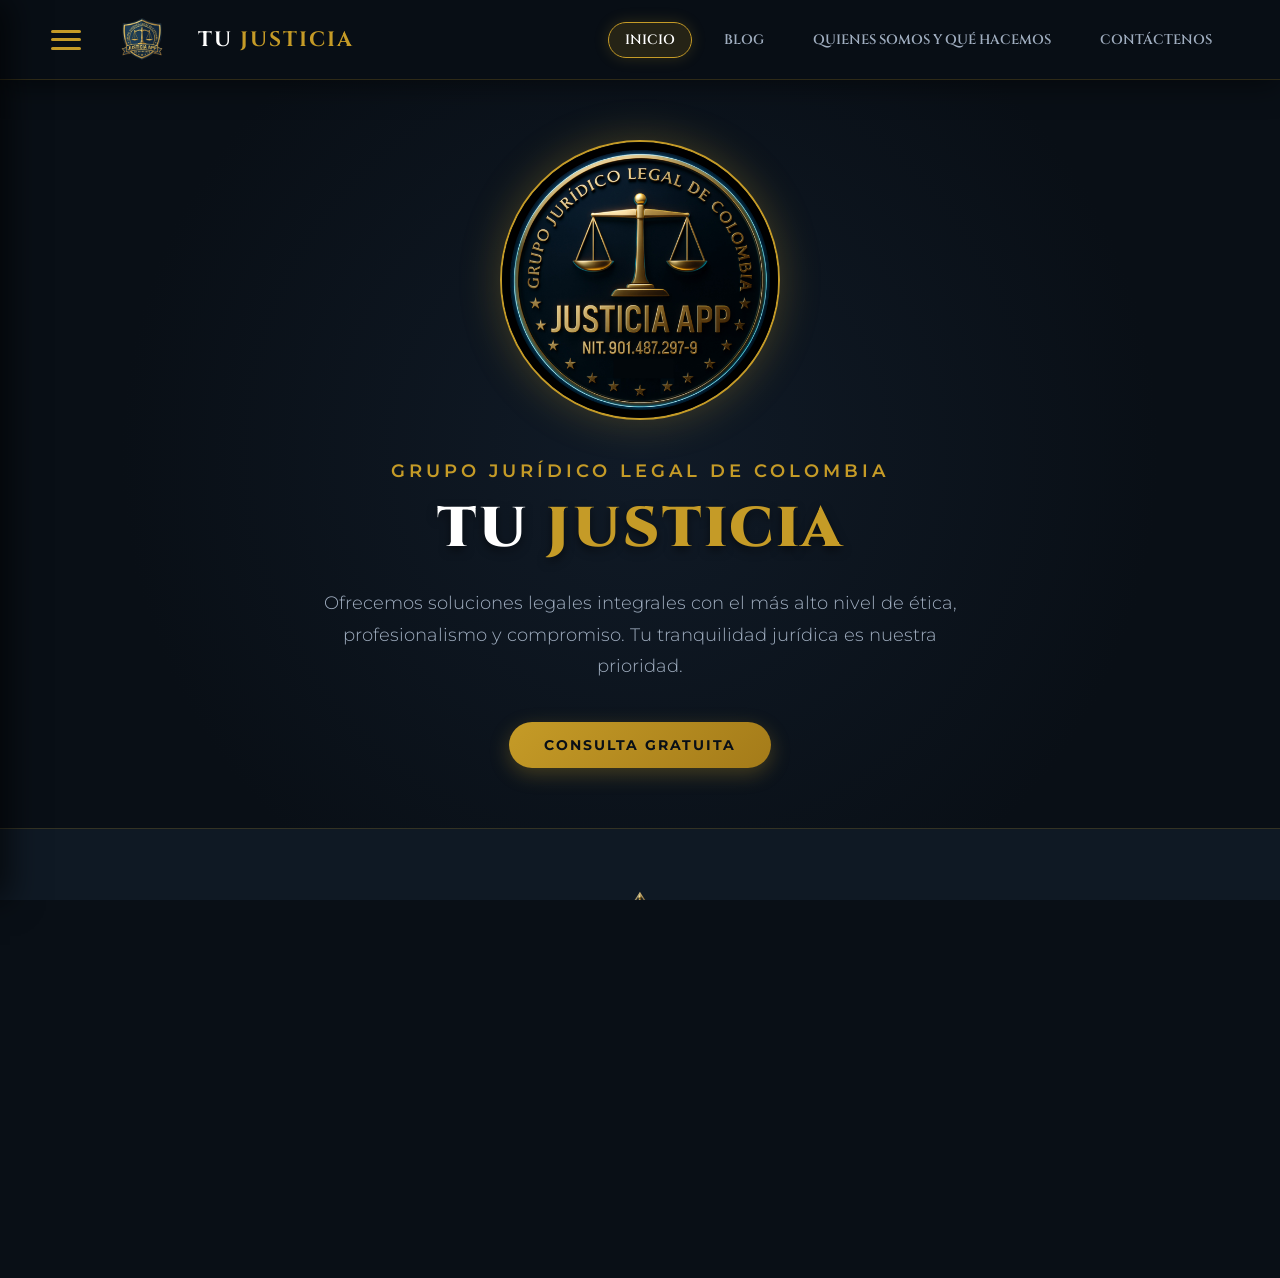
==== index.html @ 1a58b0ae "Reemplazar logo triangular con version PNG transparente de alta calidad" ====
<!DOCTYPE html>
<html lang="es">
<head>
  <meta charset="UTF-8">
  <meta name="viewport" content="width=device-width, initial-scale=1.0">
  <meta name="description" content="Tu Justicia - Grupo Jurídico Legal de Colombia. Asesoría jurídica experta, administración de inmuebles, derecho administrativo, comercial y defensa legal.">
  <title>Tu Justicia - Grupo Jurídico Legal de Colombia</title>
  <link rel="stylesheet" href="css/styles.css">
</head>
<body>

  <div class="app-container">

    <!-- OVERLAY BACKDROP FOR SIDEBAR -->
    <div class="sidebar-overlay" id="sidebar-overlay"></div>

    <!-- NAVBAR SUPERIOR -->
    <header class="navbar">
      <div class="nav-left">
        <!-- Hamburger toggle button -->
        <button class="hamburger-btn" id="hamburger-btn" aria-label="Abrir menú de navegación">
          <span></span>
          <span></span>
          <span></span>
        </button>
        
        <!-- Logo Escudo y Marca -->
        <div class="nav-logo">
          <img src="assets/logo_escudo.png" alt="Escudo Tu Justicia">
          <span class="nav-brand">TU <span>JUSTICIA</span></span>
        </div>
      </div>

      <!-- Menú superior -->
      <nav class="nav-links">
        <a href="index.html" class="nav-item active">INICIO</a>
        <a href="blog.html" class="nav-item">BLOG</a>
        <a href="quienes-somos.html" class="nav-item">QUIENES SOMOS Y QUÉ HACEMOS</a>
        <a href="contacto.html" class="nav-item">CONTÁCTENOS</a>
      </nav>
    </header>

    <!-- MENÚ LATERAL (SIDEBAR DRAWER) -->
    <aside class="sidebar" id="sidebar">
      <div>
        <h2 class="sidebar-title">Menú Principal</h2>
        <ul class="sidebar-menu">
          <li class="sidebar-item"><a href="administracion-inmuebles.html">Administración de Inmuebles</a></li>
          <li class="sidebar-item"><a href="blogs-articulos.html">Blogs y Articulos</a></li>
          <li class="sidebar-item"><a href="caso-mikhail-krasnov.html">Caso Mikhail Krasnov</a></li>
          <li class="sidebar-item"><a href="derecho-administrativo.html">Derecho Administrativo</a></li>
          <li class="sidebar-item"><a href="derecho-comercial.html">Derecho Comercial</a></li>
        </ul>
      </div>
      
      <div class="sidebar-footer">
        <p>Tu Justicia &copy; 2026</p>
        <p style="font-size: 0.65rem; color: var(--accent-gold); margin-top: 5px;">NIT. 901.487.297-9</p>
      </div>
    </aside>

    <!-- CONTENIDO PRINCIPAL (HERO SECTION DE INICIO) -->
    <main>
      <section class="hero">
        <div class="hero-logo-container">
          <img src="assets/logo_circular.jpg" alt="Logo Circular Justicia App" class="hero-logo">
        </div>
        <p class="hero-subtitle">Grupo Jurídico Legal de Colombia</p>
        <h1 class="hero-title">TU <span>JUSTICIA</span></h1>
        <p class="hero-description">
          Ofrecemos soluciones legales integrales con el más alto nivel de ética, profesionalismo y compromiso. Tu tranquilidad jurídica es nuestra prioridad.
        </p>
        <a href="contacto.html" class="btn-gold">Consulta Gratuita</a>
      </section>
    </main>

    <!-- FOOTER AL FINAL DE LA PÁGINA -->
    <footer class="footer">
      <div class="footer-logo-container">
        <img src="assets/logo_triangular.png" alt="Logo Triangular Justicia Firma de Abogados" class="footer-logo">
      </div>
      
      <p class="footer-text">
        Consorcio Jurídico Legal enfocado en brindar asesoría y representación de excelencia en Colombia.
        <br>
        <strong>NIT. 901.487.297-9</strong>
      </p>
      
      <div class="footer-socials">
        <a href="#" class="social-icon" aria-label="Facebook">FB</a>
        <a href="#" class="social-icon" aria-label="Twitter">TW</a>
        <a href="#" class="social-icon" aria-label="LinkedIn">LN</a>
        <a href="#" class="social-icon" aria-label="WhatsApp">WA</a>
      </div>
      
      <div class="footer-copy">
        &copy; 2026 TU JUSTICIA. Todos los derechos reservados.
      </div>
    </footer>

  </div>

  <script src="js/main.js"></script>
</body>
</html>
---- css/styles.css ----
/* ==========================================
   DESIGN SYSTEM & VARIABLES (TU JUSTICIA)
   ========================================== */
@import url('https://fonts.googleapis.com/css2?family=Cinzel:wght@400;600;700;900&family=Montserrat:wght@300;400;500;600;700&display=swap');

:root {
  --primary-bg: #090f16;
  --secondary-bg: #0f1924;
  --card-bg: #152232;
  --accent-gold: #c59b27;
  --accent-gold-hover: #e5b83b;
  --text-white: #ffffff;
  --text-gray: #a0aec0;
  --text-dark: #1a202c;
  --border-color: rgba(197, 155, 39, 0.2);
  --font-headers: 'Cinzel', serif;
  --font-body: 'Montserrat', sans-serif;
  --transition-smooth: all 0.3s cubic-bezier(0.4, 0, 0.2, 1);
  --header-height: 80px;
}

/* ==========================================
   BASE STYLES & RESET
   ========================================== */
* {
  box-sizing: border-box;
  margin: 0;
  padding: 0;
}

html, body {
  width: 100%;
  height: 100%;
  background-color: var(--primary-bg);
  color: var(--text-white);
  font-family: var(--font-body);
  overflow-x: hidden;
  scroll-behavior: smooth;
}

h1, h2, h3, h4, h5, h6 {
  font-family: var(--font-headers);
  letter-spacing: 1px;
}

a {
  text-decoration: none;
  color: inherit;
}

button {
  background: none;
  border: none;
  cursor: pointer;
  font-family: inherit;
}

/* ==========================================
   LAYOUT STRUCTURE
   ========================================== */
.app-container {
  display: flex;
  flex-direction: column;
  min-height: 100vh;
}

main {
  flex: 1 0 auto;
  padding-top: var(--header-height);
  display: flex;
  flex-direction: column;
}

/* ==========================================
   NAVIGATION BAR (NAVBAR)
   ========================================== */
.navbar {
  position: fixed;
  top: 0;
  left: 0;
  width: 100%;
  height: var(--header-height);
  background-color: rgba(9, 15, 22, 0.9);
  backdrop-filter: blur(12px);
  -webkit-backdrop-filter: blur(12px);
  border-bottom: 1px solid var(--border-color);
  z-index: 1000;
  display: flex;
  align-items: center;
  justify-content: space-between;
  padding: 0 4%;
  box-shadow: 0 4px 30px rgba(0, 0, 0, 0.5);
}

.nav-left {
  display: flex;
  align-items: center;
  gap: 15px;
}

.hamburger-btn {
  display: flex;
  flex-direction: column;
  justify-content: space-between;
  width: 30px;
  height: 20px;
  z-index: 1100;
  transition: var(--transition-smooth);
}

.hamburger-btn span {
  display: block;
  width: 100%;
  height: 3px;
  background-color: var(--accent-gold);
  border-radius: 2px;
  transition: var(--transition-smooth);
}

/* Hamburger active transformation */
.hamburger-btn.active span:nth-child(1) {
  transform: translateY(8px) rotate(45deg);
}

.hamburger-btn.active span:nth-child(2) {
  opacity: 0;
}

.hamburger-btn.active span:nth-child(3) {
  transform: translateY(-9px) rotate(-45deg);
}

.nav-logo {
  display: flex;
  align-items: center;
  gap: 10px;
}

.nav-logo img {
  height: 50px;
  width: auto;
  object-fit: contain;
}

.nav-brand {
  font-family: var(--font-headers);
  font-size: 1.3rem;
  font-weight: 700;
  color: var(--text-white);
  letter-spacing: 2px;
}

.nav-brand span {
  color: var(--accent-gold);
}

.nav-links {
  display: flex;
  align-items: center;
  gap: 15px;
}

.nav-item {
  font-family: var(--font-headers);
  font-size: 0.85rem;
  font-weight: 600;
  color: var(--text-gray);
  padding: 8px 16px;
  border-radius: 20px;
  border: 1px solid transparent;
  transition: var(--transition-smooth);
}

.nav-item:hover, .nav-item.active {
  color: var(--text-white);
  background-color: rgba(197, 155, 39, 0.15);
  border-color: var(--accent-gold);
  box-shadow: 0 0 15px rgba(197, 155, 39, 0.2);
}

/* ==========================================
   SIDEBAR MENU
   ========================================== */
.sidebar {
  position: fixed;
  top: 0;
  left: 0;
  width: 320px;
  height: 100vh;
  background-color: var(--secondary-bg);
  border-right: 1px solid var(--border-color);
  z-index: 1050;
  transform: translateX(-100%);
  transition: var(--transition-smooth);
  box-shadow: 10px 0 30px rgba(0, 0, 0, 0.6);
  padding: calc(var(--header-height) + 20px) 25px 30px 25px;
  display: flex;
  flex-direction: column;
  justify-content: space-between;
}

.sidebar.open {
  transform: translateX(0);
}

.sidebar-title {
  font-family: var(--font-headers);
  font-size: 1.1rem;
  color: var(--accent-gold);
  margin-bottom: 25px;
  padding-bottom: 10px;
  border-bottom: 1px solid rgba(197, 155, 39, 0.3);
  text-transform: uppercase;
  letter-spacing: 1px;
}

.sidebar-menu {
  display: flex;
  flex-direction: column;
  gap: 12px;
  list-style: none;
}

.sidebar-item a {
  display: block;
  font-size: 0.95rem;
  font-weight: 500;
  color: var(--text-gray);
  padding: 12px 18px;
  border-radius: 8px;
  border-left: 3px solid transparent;
  background-color: rgba(255, 255, 255, 0.02);
  transition: var(--transition-smooth);
}

.sidebar-item a:hover, .sidebar-item.active a {
  color: var(--text-white);
  background-color: rgba(197, 155, 39, 0.08);
  border-left-color: var(--accent-gold);
  padding-left: 24px;
}

.sidebar-footer {
  font-size: 0.75rem;
  color: var(--text-gray);
  text-align: center;
  border-top: 1px solid rgba(255, 255, 255, 0.05);
  padding-top: 20px;
}

/* Sidebar overlay background */
.sidebar-overlay {
  position: fixed;
  top: 0;
  left: 0;
  width: 100vw;
  height: 100vh;
  background-color: rgba(0, 0, 0, 0.6);
  backdrop-filter: blur(4px);
  z-index: 1020;
  opacity: 0;
  visibility: hidden;
  transition: var(--transition-smooth);
}

.sidebar-overlay.active {
  opacity: 1;
  visibility: visible;
}

/* ==========================================
   HERO SECTION & CONTENT STYLE
   ========================================== */
.hero {
  position: relative;
  display: flex;
  flex-direction: column;
  align-items: center;
  justify-content: center;
  text-align: center;
  padding: 60px 20px;
  min-height: calc(100vh - var(--header-height) - 150px);
  background: radial-gradient(circle at center, rgba(21, 34, 50, 0.6) 0%, rgba(9, 15, 22, 1) 70%);
}

.hero-logo-container {
  position: relative;
  width: 280px;
  height: 280px;
  margin-bottom: 40px;
  animation: float 6s ease-in-out infinite;
}

.hero-logo {
  width: 100%;
  height: 100%;
  object-fit: contain;
  border-radius: 50%;
  box-shadow: 0 0 40px rgba(197, 155, 39, 0.3);
  border: 2px solid var(--accent-gold);
}

@keyframes float {
  0% { transform: translateY(0px); }
  50% { transform: translateY(-15px); }
  100% { transform: translateY(0px); }
}

.hero-subtitle {
  font-family: var(--font-body);
  font-size: 1.1rem;
  font-weight: 600;
  color: var(--accent-gold);
  letter-spacing: 4px;
  margin-bottom: 10px;
  text-transform: uppercase;
}

.hero-title {
  font-family: var(--font-headers);
  font-size: 3.5rem;
  font-weight: 900;
  color: var(--text-white);
  margin-bottom: 20px;
  letter-spacing: 3px;
  text-shadow: 0 4px 10px rgba(0, 0, 0, 0.5);
}

.hero-title span {
  color: var(--accent-gold);
}

.hero-description {
  max-width: 650px;
  font-size: 1.1rem;
  line-height: 1.8;
  color: var(--text-gray);
  margin-bottom: 40px;
  font-weight: 300;
}

.btn-gold {
  display: inline-block;
  background: linear-gradient(135deg, var(--accent-gold) 0%, #a47b19 100%);
  color: var(--primary-bg);
  padding: 14px 35px;
  border-radius: 30px;
  font-weight: 700;
  text-transform: uppercase;
  font-size: 0.9rem;
  letter-spacing: 2px;
  box-shadow: 0 6px 20px rgba(197, 155, 39, 0.3);
  transition: var(--transition-smooth);
}

.btn-gold:hover {
  transform: translateY(-3px);
  box-shadow: 0 10px 25px rgba(197, 155, 39, 0.5);
  background: linear-gradient(135deg, var(--accent-gold-hover) 0%, var(--accent-gold) 100%);
}

/* ==========================================
   PAGE TEMPLATE (SUBPAGES CONTENT)
   ========================================== */
.page-header {
  padding: 60px 4% 40px 4%;
  background: linear-gradient(to bottom, var(--secondary-bg), var(--primary-bg));
  border-bottom: 1px solid var(--border-color);
  text-align: center;
}

.page-title {
  font-size: 2.5rem;
  font-weight: 800;
  color: var(--text-white);
  margin-bottom: 15px;
}

.page-title span {
  color: var(--accent-gold);
}

.page-breadcrumb {
  font-size: 0.85rem;
  color: var(--text-gray);
  letter-spacing: 1px;
}

.page-breadcrumb a {
  color: var(--accent-gold);
}

.page-content-wrapper {
  padding: 60px 4%;
  max-width: 1200px;
  margin: 0 auto;
  width: 100%;
}

.article-card {
  background-color: var(--card-bg);
  border: 1px solid var(--border-color);
  border-radius: 12px;
  padding: 30px;
  margin-bottom: 30px;
  box-shadow: 0 10px 30px rgba(0,0,0,0.2);
  transition: var(--transition-smooth);
}

.article-card:hover {
  transform: translateY(-5px);
  border-color: var(--accent-gold);
  box-shadow: 0 15px 35px rgba(197, 155, 39, 0.15);
}

.article-meta {
  font-size: 0.8rem;
  color: var(--accent-gold);
  margin-bottom: 15px;
  font-weight: 600;
  text-transform: uppercase;
}

.article-title {
  font-size: 1.6rem;
  margin-bottom: 15px;
  color: var(--text-white);
}

.article-text {
  color: var(--text-gray);
  line-height: 1.7;
  font-weight: 300;
  margin-bottom: 20px;
}

/* ==========================================
   FOOTER
   ========================================== */
.footer {
  flex-shrink: 0;
  background-color: var(--secondary-bg);
  border-top: 1px solid var(--border-color);
  padding: 50px 4% 30px 4%;
  display: flex;
  flex-direction: column;
  align-items: center;
  text-align: center;
  gap: 30px;
}

.footer-logo-container {
  width: 120px;
  height: auto;
}

.footer-logo {
  width: 100%;
  height: auto;
  object-fit: contain;
}

.footer-text {
  font-size: 0.9rem;
  color: var(--text-gray);
  max-width: 600px;
  line-height: 1.6;
}

.footer-socials {
  display: flex;
  gap: 20px;
}

.social-icon {
  width: 40px;
  height: 40px;
  border-radius: 50%;
  background-color: var(--card-bg);
  border: 1px solid var(--border-color);
  display: flex;
  align-items: center;
  justify-content: center;
  color: var(--accent-gold);
  transition: var(--transition-smooth);
}

.social-icon:hover {
  background-color: var(--accent-gold);
  color: var(--primary-bg);
  transform: translateY(-3px);
}

.footer-copy {
  font-size: 0.8rem;
  color: rgba(160, 174, 192, 0.6);
  border-top: 1px solid rgba(255, 255, 255, 0.05);
  width: 100%;
  padding-top: 20px;
  margin-top: 10px;
}

/* ==========================================
   RESPONSIVE DESIGN (MEDIA QUERIES)
   ========================================== */
@media (max-width: 992px) {
  .hero-title {
    font-size: 2.8rem;
  }
}

@media (max-width: 768px) {
  .navbar {
    padding: 0 5%;
  }
  
  .nav-links {
    display: none; /* Hide top nav links on tablet/mobile, relies on side menu */
  }
  
  .nav-brand {
    font-size: 1.1rem;
  }
  
  .hero-title {
    font-size: 2.2rem;
  }
  
  .hero-logo-container {
    width: 220px;
    height: 220px;
  }
  
  .sidebar {
    width: 280px;
  }
}

@media (max-width: 480px) {
  .hero-title {
    font-size: 1.8rem;
  }
  
  .hero-logo-container {
    width: 180px;
    height: 180px;
  }
  
  .hero-description {
    font-size: 0.95rem;
  }
}
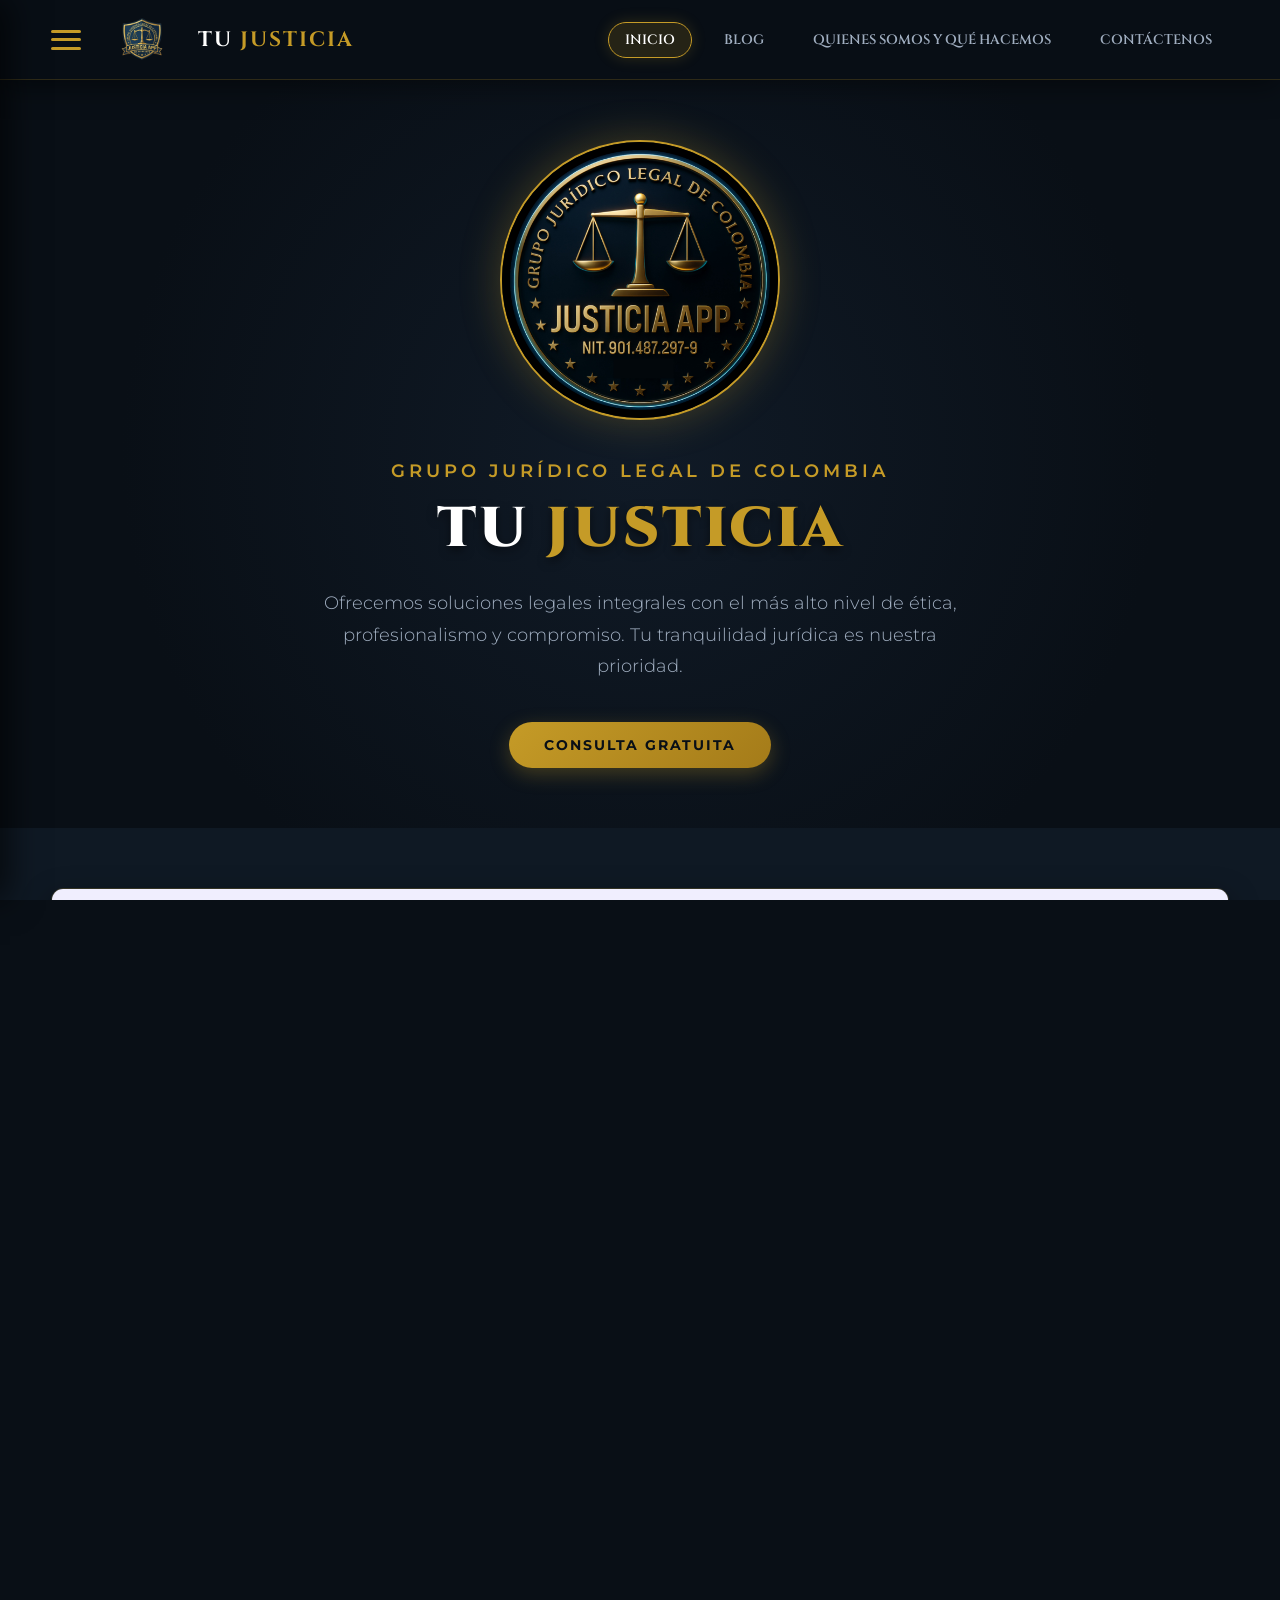
==== commit cf85c812: "Implementar modal de lista de espera con temporizador, banners, redes sociales y primer articulo de " ====
--- a/index.html
+++ b/index.html
@@ -6,6 +6,58 @@
   <meta name="description" content="Tu Justicia - Grupo Jurídico Legal de Colombia. Asesoría jurídica experta, administración de inmuebles, derecho administrativo, comercial y defensa legal.">
   <title>Tu Justicia - Grupo Jurídico Legal de Colombia</title>
   <link rel="stylesheet" href="css/styles.css">
+  <style>
+    /* Styling for the forms inside the modal */
+    .waitlist-form-group {
+      margin-bottom: 15px;
+    }
+    
+    .waitlist-form-label {
+      display: block;
+      font-size: 0.8rem;
+      color: var(--accent-gold);
+      margin-bottom: 6px;
+      font-weight: 600;
+    }
+    
+    .waitlist-form-control {
+      width: 100%;
+      background-color: #080718;
+      border: 1px solid var(--border-color);
+      border-radius: 6px;
+      padding: 10px 14px;
+      color: var(--text-white);
+      font-family: inherit;
+      font-size: 0.9rem;
+      transition: var(--transition-smooth);
+    }
+    
+    .waitlist-form-control:focus {
+      outline: none;
+      border-color: var(--accent-gold);
+      box-shadow: 0 0 10px rgba(197, 155, 39, 0.3);
+    }
+    
+    .waitlist-btn {
+      width: 100%;
+      padding: 12px;
+      background: linear-gradient(135deg, var(--accent-gold) 0%, #a47b19 100%);
+      color: var(--primary-bg);
+      font-weight: 700;
+      border-radius: 6px;
+      text-transform: uppercase;
+      letter-spacing: 1px;
+      font-size: 0.9rem;
+      box-shadow: 0 4px 15px rgba(197, 155, 39, 0.3);
+      transition: var(--transition-smooth);
+      margin-top: 10px;
+    }
+    
+    .waitlist-btn:hover {
+      background: linear-gradient(135deg, var(--accent-gold-hover) 0%, var(--accent-gold) 100%);
+      transform: translateY(-2px);
+    }
+  </style>
 </head>
 <body>
 
@@ -59,8 +111,10 @@
       </div>
     </aside>
 
-    <!-- CONTENIDO PRINCIPAL (HERO SECTION DE INICIO) -->
+    <!-- CONTENIDO PRINCIPAL -->
     <main>
+      
+      <!-- HERO SECTION -->
       <section class="hero">
         <div class="hero-logo-container">
           <img src="assets/logo_circular.jpg" alt="Logo Circular Justicia App" class="hero-logo">
@@ -72,6 +126,124 @@
         </p>
         <a href="contacto.html" class="btn-gold">Consulta Gratuita</a>
       </section>
+
+      <!-- SECCIÓN: BANNER 10 AÑOS -->
+      <section class="home-section" style="background-color: var(--secondary-bg);">
+        <div class="anniversary-banner-container">
+          <img src="assets/banner_10_anos.png" alt="Cumplimos 10 años en Tu Justicia">
+        </div>
+      </section>
+
+      <!-- SECCIÓN: TEXTO DE LIDERAZGO -->
+      <section class="home-section">
+        <div class="leaders-text-container">
+          <div class="leaders-text-content">
+            <h3>Asesoría y Representación de Confianza</h3>
+            <p>
+              ¡Somos líderes en asesorías y representación legal! Integramos y articulamos para poner a su servicio, el conocimiento y la experiencia jurídica de un equipo selecto de abogados. Con ello lograr el éxito en su proceso, por medio de metodologías, estrategias y técnicas con la ayuda de tecnología.
+            </p>
+          </div>
+        </div>
+      </section>
+
+      <!-- SECCIÓN: HOY JUEGAS COLOMBIANO -->
+      <section class="home-section" style="background-color: var(--secondary-bg);">
+        <div class="rights-grid">
+          <div class="rights-banner-container">
+            <img src="assets/banner_derechos.png" alt="Hoy juegas colombiano por tus derechos">
+          </div>
+          <div class="rights-content">
+            <h2>¡Hoy Juegas Colombiano <span>por tus Derechos!</span></h2>
+            <p>
+              Defiende tus derechos con pasión, orgullo y valentía. La injusticia se combate con preparación legal, estrategia y la firme determinación de resguardar lo que te pertenece. Nuestro equipo de abogados te acompaña en cada paso para asegurar una defensa inquebrantable de tus intereses patrimoniales y constitucionales.
+            </p>
+            <a href="contacto.html" class="btn-gold">Defiende tus Derechos</a>
+          </div>
+        </div>
+      </section>
+
+      <!-- SECCIÓN DINÁMICA DEL BLOG (Se oculta/muestra por JS) -->
+      <section class="home-section" id="home-blog-section" style="display: none;">
+        <div class="home-section-title-container">
+          <div class="home-section-title-badge">INFÓRMATE CON NUESTRO BLOG</div>
+        </div>
+        <div id="blog-posts-container-home" class="blog-grid-home"></div>
+      </section>
+
+      <!-- SECCIÓN MEJORADA DE REDES SOCIALES -->
+      <section class="home-section" style="background-color: var(--secondary-bg);">
+        <div class="home-section-title-container">
+          <div class="home-section-title-badge">SÍGUENOS EN REDES SOCIALES</div>
+        </div>
+        
+        <div class="socials-grid">
+          
+          <!-- Mock Facebook -->
+          <div class="social-card">
+            <div class="social-card-header facebook">Facebook</div>
+            <div class="social-profile">
+              <div class="social-avatar">
+                <img src="assets/logo_circular.jpg" alt="Avatar">
+              </div>
+              <div class="social-profile-info">
+                <h4>CorpoColombianos</h4>
+                <p>630 seguidores • ONG</p>
+              </div>
+              <button class="social-btn-follow" style="margin-left: auto;">Seguir</button>
+            </div>
+            <div class="social-card-content">
+              Lideramos un equipo de Profesionales con creatividad, conocimiento e innovación. Para Asesorar y Representar a los Ciudadanos.
+              <br>
+              📞 <strong>+57 311 8823775</strong>
+              <div class="social-mock-post-image">
+                <img src="assets/banner_derechos.png" alt="Mock Post Facebook">
+              </div>
+            </div>
+          </div>
+
+          <!-- Mock Twitter / X -->
+          <div class="social-card">
+            <div class="social-card-header twitter">Twitter / X</div>
+            <div class="social-profile">
+              <div class="social-avatar">
+                <img src="assets/logo_circular.jpg" alt="Avatar">
+              </div>
+              <div class="social-profile-info">
+                <h4>CorpoColombianos</h4>
+                <p>@CorpoColombiano</p>
+              </div>
+              <span style="margin-left: auto; color: var(--accent-gold); font-size: 1.2rem;">𝕏</span>
+            </div>
+            <div class="social-card-content">
+              Conoce la <strong>PLATAFORMA DE FAMILIA</strong>. La primera iniciativa en Colombia para la defensa de los derechos de las familias. Ingresa y conoce más:
+              <a href="#" style="color: var(--accent-gold);">corpocolombianos.org/plataforma-vir...</a>
+              <div class="social-mock-post-image" style="height: 120px; background-color: #050b11; position: relative;">
+                <div class="youtube-mock-player" style="width: 100%; height: 100%;"></div>
+              </div>
+            </div>
+          </div>
+
+          <!-- Mock YouTube -->
+          <div class="social-card">
+            <div class="social-card-header youtube">YouTube</div>
+            <div class="social-profile">
+              <div class="social-avatar" style="background-color: red; color: white;">YT</div>
+              <div class="social-profile-info">
+                <h4>Tu Justicia Oficial</h4>
+                <p>Canal Jurídico</p>
+              </div>
+            </div>
+            <div class="social-card-content" style="display: flex; flex-direction: column; justify-content: space-between;">
+              <div>
+                Suscríbete a nuestro canal para recibir análisis jurídicos en video, explicaciones de leyes y actualidad de procesos en Colombia.
+              </div>
+              <div class="youtube-mock-player" style="margin-top: 20px; border-radius: 6px; overflow: hidden;"></div>
+            </div>
+          </div>
+
+        </div>
+      </section>
+
     </main>
 
     <!-- FOOTER AL FINAL DE LA PÁGINA -->
@@ -100,6 +272,59 @@
 
   </div>
 
+  <!-- EMERGENTE DE LISTA DE ESPERA (MODAL) -->
+  <div class="waitlist-modal" id="waitlist-modal">
+    <div class="waitlist-modal-backdrop"></div>
+    <div class="waitlist-box">
+      <!-- Botón cerrar -->
+      <button class="waitlist-close-btn" id="waitlist-close" aria-label="Cerrar modal">&times;</button>
+      
+      <!-- Encabezado Scrolling -->
+      <div class="waitlist-marquee">
+        <div>LISTA DE ESPERA 💣 LISTA DE ESPERA 💣 LISTA DE ESPERA 💣 LISTA DE ESPERA 💣</div>
+      </div>
+      
+      <!-- Reloj de Cuenta Regresiva de 3 Minutos -->
+      <div class="waitlist-timer-bar">
+        <span id="timer-label">⏰ OPORTUNIDAD POR TIEMPO LIMITADO:</span>
+        <span class="waitlist-timer-clock" id="timer-clock">03:00</span>
+      </div>
+      
+      <!-- Cuerpo del Modal -->
+      <div class="waitlist-body">
+        <h3 class="waitlist-title">Accede a beneficios Exclusivos al ser parte de nuestra lista prioritaria</h3>
+        <p class="waitlist-subtitle">CUÉNTANOS TU CASO - FORMULARIO DE INSCRIPCIÓN - MANTENTE INFORMADO</p>
+        
+        <form id="waitlist-form">
+          <div class="waitlist-form-group">
+            <label class="waitlist-form-label" for="wl-name">Nombre Completo *</label>
+            <input type="text" id="wl-name" class="waitlist-form-control" placeholder="Ingresa tu nombre..." required>
+          </div>
+          
+          <div class="waitlist-form-group">
+            <label class="waitlist-form-label" for="wl-email">Email *</label>
+            <input type="email" id="wl-email" class="waitlist-form-control" placeholder="correo@ejemplo.com" required>
+          </div>
+          
+          <div class="waitlist-form-group">
+            <label class="waitlist-form-label" for="wl-phone">Teléfono</label>
+            <input type="tel" id="wl-phone" class="waitlist-form-control" placeholder="Ej: 3001234567">
+          </div>
+          
+          <div class="waitlist-form-group">
+            <label class="waitlist-form-label" for="wl-case">Cuéntanos tu Caso</label>
+            <textarea id="wl-case" rows="3" class="waitlist-form-control" placeholder="Escribe aquí los detalles de tu problema legal..."></textarea>
+          </div>
+          
+          <button type="submit" class="waitlist-btn" id="waitlist-submit-btn">Enviar y Obtener Asesoría Gratis</button>
+        </form>
+      </div>
+    </div>
+  </div>
+
+  <!-- Carga de datos del blog -->
+  <script src="js/blog-posts.js"></script>
+  <!-- Lógica general del sitio -->
   <script src="js/main.js"></script>
 </body>
 </html>
--- a/css/styles.css
+++ b/css/styles.css
@@ -360,6 +360,450 @@
 }
 
 /* ==========================================
+   HOMEPAGE SPECIFIC SECTIONS
+   ========================================== */
+.home-section {
+  padding: 60px 4%;
+  border-bottom: 1px solid var(--border-color);
+  width: 100%;
+}
+
+.home-section-title-badge {
+  display: inline-block;
+  background-color: #100f2e;
+  border: 1px solid var(--border-color);
+  border-radius: 20px;
+  padding: 8px 30px;
+  color: var(--text-white);
+  font-family: var(--font-headers);
+  font-weight: 700;
+  letter-spacing: 1px;
+  margin-bottom: 35px;
+  box-shadow: 0 4px 15px rgba(0,0,0,0.3);
+  text-align: center;
+}
+
+.home-section-title-container {
+  display: flex;
+  justify-content: center;
+  width: 100%;
+}
+
+/* 10 Years Banner Container */
+.anniversary-banner-container {
+  width: 100%;
+  max-width: 1200px;
+  margin: 0 auto;
+  border-radius: 12px;
+  overflow: hidden;
+  border: 1px solid var(--border-color);
+  box-shadow: 0 10px 30px rgba(0,0,0,0.4);
+}
+
+.anniversary-banner-container img {
+  width: 100%;
+  height: auto;
+  display: block;
+}
+
+/* Leaders Intro Text Section */
+.leaders-text-container {
+  max-width: 900px;
+  margin: 0 auto;
+  background-color: #100f2e;
+  border: 2px solid var(--border-color);
+  border-radius: 16px;
+  padding: 40px;
+  box-shadow: 0 15px 40px rgba(0,0,0,0.4);
+  position: relative;
+  text-align: center;
+}
+
+.leaders-text-container::before {
+  content: "“";
+  position: absolute;
+  top: 10px;
+  left: 20px;
+  font-size: 5rem;
+  color: rgba(197, 155, 39, 0.15);
+  font-family: Georgia, serif;
+}
+
+.leaders-text-content h3 {
+  font-size: 1.5rem;
+  color: var(--accent-gold);
+  margin-bottom: 20px;
+  text-transform: uppercase;
+  font-weight: 700;
+  letter-spacing: 1px;
+}
+
+.leaders-text-content p {
+  font-size: 1.15rem;
+  line-height: 1.8;
+  color: var(--text-white);
+  font-weight: 300;
+  margin-bottom: 20px;
+}
+
+.leaders-text-highlight {
+  color: var(--accent-gold);
+  font-weight: 600;
+}
+
+/* Two-column layout for Derechos section */
+.rights-grid {
+  display: grid;
+  grid-template-columns: 1fr 1.2fr;
+  gap: 40px;
+  align-items: center;
+  max-width: 1200px;
+  margin: 0 auto;
+}
+
+.rights-banner-container {
+  border-radius: 12px;
+  overflow: hidden;
+  border: 1px solid var(--border-color);
+  box-shadow: 0 10px 30px rgba(0,0,0,0.4);
+}
+
+.rights-banner-container img {
+  width: 100%;
+  height: auto;
+  display: block;
+}
+
+.rights-content h2 {
+  font-size: 2.2rem;
+  color: var(--text-white);
+  margin-bottom: 20px;
+  font-weight: 800;
+}
+
+.rights-content h2 span {
+  color: var(--accent-gold);
+}
+
+.rights-content p {
+  color: var(--text-gray);
+  line-height: 1.7;
+  font-weight: 300;
+  margin-bottom: 30px;
+  font-size: 1.05rem;
+}
+
+/* Dynamic Blog Grid Home */
+.blog-grid-home {
+  display: grid;
+  grid-template-columns: repeat(auto-fill, minmax(320px, 1fr));
+  gap: 30px;
+  max-width: 1200px;
+  margin: 0 auto;
+}
+
+/* Social Media Section Styling (Visual Mejorada) */
+.socials-grid {
+  display: grid;
+  grid-template-columns: 1.2fr 1fr 0.8fr;
+  gap: 30px;
+  max-width: 1200px;
+  margin: 0 auto;
+}
+
+.social-card {
+  background-color: var(--card-bg);
+  border: 1px solid var(--border-color);
+  border-radius: 12px;
+  overflow: hidden;
+  box-shadow: 0 10px 25px rgba(0,0,0,0.3);
+  display: flex;
+  flex-direction: column;
+}
+
+.social-card-header {
+  padding: 15px 20px;
+  display: flex;
+  align-items: center;
+  justify-content: space-between;
+  color: var(--text-white);
+  font-weight: 600;
+  font-size: 0.95rem;
+}
+
+.social-card-header.facebook {
+  background-color: #1877f2;
+}
+
+.social-card-header.twitter {
+  background-color: #0f1419;
+  border-bottom: 1px solid rgba(255,255,255,0.1);
+}
+
+.social-card-header.youtube {
+  background-color: #ff0000;
+}
+
+.social-profile {
+  display: flex;
+  align-items: center;
+  gap: 12px;
+  padding: 15px 20px;
+}
+
+.social-avatar {
+  width: 40px;
+  height: 40px;
+  border-radius: 50%;
+  border: 1px solid var(--border-color);
+  background-color: var(--primary-bg);
+  display: flex;
+  align-items: center;
+  justify-content: center;
+  font-weight: bold;
+  color: var(--accent-gold);
+  font-size: 0.8rem;
+  overflow: hidden;
+}
+
+.social-avatar img {
+  width: 100%;
+  height: 100%;
+  object-fit: cover;
+}
+
+.social-profile-info h4 {
+  font-size: 0.95rem;
+  font-family: var(--font-body);
+  font-weight: 600;
+  color: var(--text-white);
+}
+
+.social-profile-info p {
+  font-size: 0.75rem;
+  color: var(--text-gray);
+}
+
+.social-card-content {
+  padding: 15px 20px;
+  font-size: 0.85rem;
+  line-height: 1.6;
+  color: var(--text-gray);
+  flex-grow: 1;
+}
+
+.social-mock-post-image {
+  width: 100%;
+  height: 150px;
+  background: linear-gradient(135deg, #100f2e 0%, #1a2c42 100%);
+  border: 1px solid rgba(255,255,255,0.05);
+  border-radius: 6px;
+  margin-top: 10px;
+  display: flex;
+  align-items: center;
+  justify-content: center;
+  overflow: hidden;
+}
+
+.social-mock-post-image img {
+  width: 100%;
+  height: 100%;
+  object-fit: cover;
+}
+
+.social-btn-follow {
+  background-color: var(--accent-gold);
+  color: var(--primary-bg);
+  padding: 6px 15px;
+  border-radius: 15px;
+  font-size: 0.75rem;
+  font-weight: 700;
+}
+
+.social-btn-follow:hover {
+  background-color: var(--accent-gold-hover);
+}
+
+/* Youtube Mock Player */
+.youtube-mock-player {
+  width: 100%;
+  aspect-ratio: 16/9;
+  background-color: #050b11;
+  display: flex;
+  align-items: center;
+  justify-content: center;
+  position: relative;
+  cursor: pointer;
+}
+
+.youtube-mock-player::after {
+  content: "";
+  position: absolute;
+  width: 60px;
+  height: 60px;
+  background-color: #ff0000;
+  border-radius: 50%;
+  box-shadow: 0 0 20px rgba(255,0,0,0.5);
+  display: flex;
+  align-items: center;
+  justify-content: center;
+  transition: var(--transition-smooth);
+}
+
+.youtube-mock-player::before {
+  content: "";
+  position: absolute;
+  width: 0;
+  height: 0;
+  border-top: 12px solid transparent;
+  border-bottom: 12px solid transparent;
+  border-left: 20px solid white;
+  margin-left: 5px;
+  z-index: 10;
+}
+
+.youtube-mock-player:hover::after {
+  transform: scale(1.1);
+  box-shadow: 0 0 30px rgba(255,0,0,0.8);
+}
+
+/* ==========================================
+   WAITING LIST POPUP (MODAL)
+   ========================================== */
+.waitlist-modal {
+  position: fixed;
+  top: 0;
+  left: 0;
+  width: 100%;
+  height: 100%;
+  z-index: 2000;
+  display: flex;
+  align-items: center;
+  justify-content: center;
+  opacity: 0;
+  visibility: hidden;
+  transition: var(--transition-smooth);
+}
+
+.waitlist-modal.active {
+  opacity: 1;
+  visibility: visible;
+}
+
+.waitlist-modal-backdrop {
+  position: absolute;
+  top: 0;
+  left: 0;
+  width: 100%;
+  height: 100%;
+  background-color: rgba(0, 0, 0, 0.85);
+  backdrop-filter: blur(8px);
+}
+
+.waitlist-box {
+  position: relative;
+  width: 90%;
+  max-width: 580px;
+  background-color: #0e0d29;
+  border: 2px solid var(--accent-gold);
+  border-radius: 16px;
+  box-shadow: 0 20px 50px rgba(0, 0, 0, 0.8);
+  overflow: hidden;
+  z-index: 2010;
+  transform: scale(0.9);
+  transition: var(--transition-smooth);
+}
+
+.waitlist-modal.active .waitlist-box {
+  transform: scale(1);
+}
+
+.waitlist-marquee {
+  background-color: var(--accent-gold);
+  color: var(--primary-bg);
+  padding: 8px 0;
+  font-family: var(--font-headers);
+  font-weight: 900;
+  font-size: 1.1rem;
+  letter-spacing: 2px;
+  overflow: hidden;
+  white-space: nowrap;
+}
+
+.waitlist-marquee div {
+  display: inline-block;
+  padding-left: 100%;
+  animation: marquee 25s linear infinite;
+}
+
+@keyframes marquee {
+  0% { transform: translate(0, 0); }
+  100% { transform: translate(-100%, 0); }
+}
+
+.waitlist-timer-bar {
+  background-color: #ff3333;
+  color: white;
+  text-align: center;
+  padding: 6px;
+  font-weight: 700;
+  font-size: 0.95rem;
+  letter-spacing: 1px;
+  display: flex;
+  align-items: center;
+  justify-content: center;
+  gap: 10px;
+}
+
+.waitlist-timer-clock {
+  font-family: monospace;
+  font-size: 1.1rem;
+  background-color: rgba(0,0,0,0.4);
+  padding: 2px 8px;
+  border-radius: 4px;
+}
+
+.waitlist-body {
+  padding: 30px;
+}
+
+.waitlist-title {
+  text-align: center;
+  font-size: 1.35rem;
+  color: var(--text-white);
+  margin-bottom: 10px;
+  font-family: var(--font-body);
+  font-weight: 500;
+}
+
+.waitlist-subtitle {
+  text-align: center;
+  background-color: rgba(197, 155, 39, 0.15);
+  border: 1px solid var(--accent-gold);
+  color: var(--text-white);
+  padding: 8px 12px;
+  border-radius: 6px;
+  font-size: 0.75rem;
+  font-weight: 600;
+  letter-spacing: 1px;
+  margin-bottom: 25px;
+}
+
+.waitlist-close-btn {
+  position: absolute;
+  top: 10px;
+  right: 15px;
+  color: var(--text-white);
+  font-size: 1.8rem;
+  font-weight: bold;
+  z-index: 2020;
+}
+
+.waitlist-close-btn:hover {
+  color: var(--accent-gold);
+}
+
+/* ==========================================
    PAGE TEMPLATE (SUBPAGES CONTENT)
    ========================================== */
 .page-header {
@@ -507,6 +951,14 @@
   .hero-title {
     font-size: 2.8rem;
   }
+  .rights-grid {
+    grid-template-columns: 1fr;
+    gap: 30px;
+  }
+  .socials-grid {
+    grid-template-columns: 1fr;
+    gap: 30px;
+  }
 }
 
 @media (max-width: 768px) {
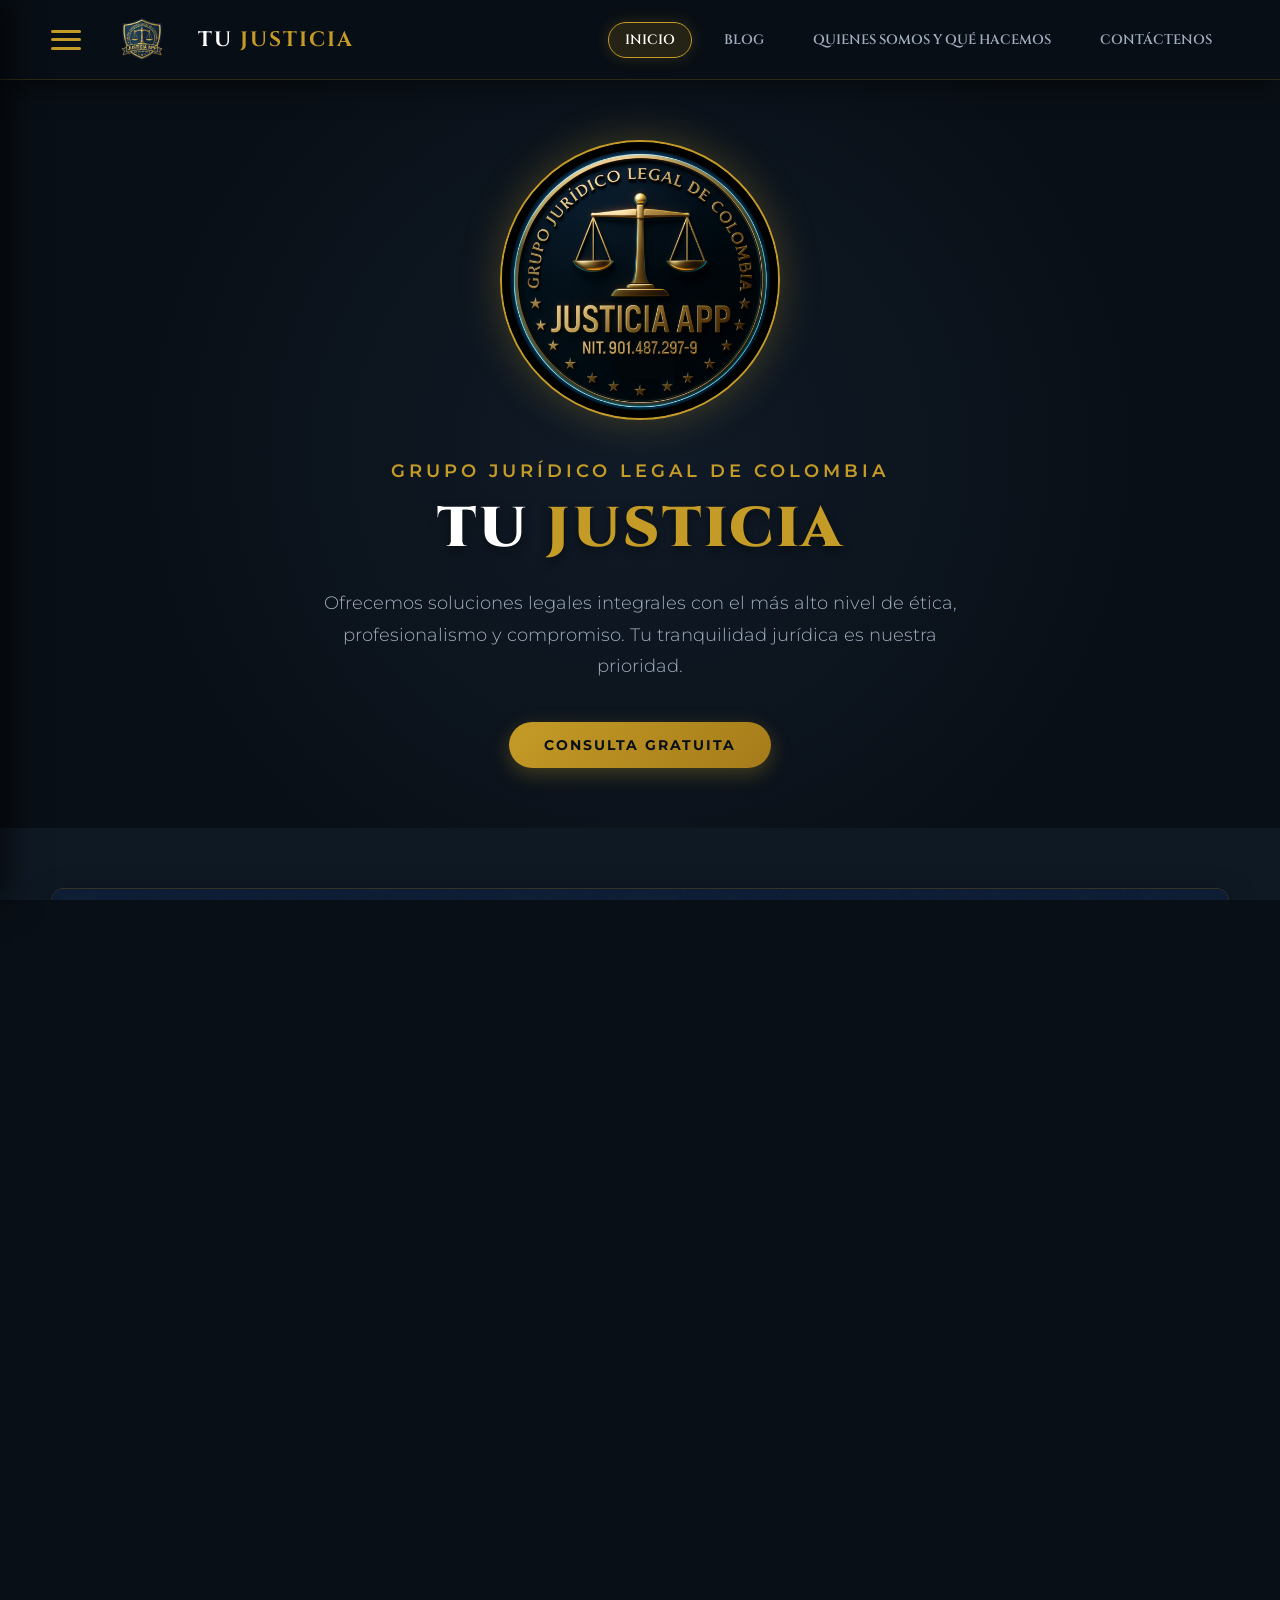
==== commit 7d19a665: "Actualizar diseno del modal con neuromarketing y fondo traslucido (glassmorphism)" ====
--- a/index.html
+++ b/index.html
@@ -281,46 +281,56 @@
       
       <!-- Encabezado Scrolling -->
       <div class="waitlist-marquee">
-        <div>LISTA DE ESPERA 💣 LISTA DE ESPERA 💣 LISTA DE ESPERA 💣 LISTA DE ESPERA 💣</div>
+        <div>🔒 CUPO DE ASESORÍA GRATUITA RESERVADO • LISTA PRIORITARIA • ACCIÓN INMEDIATA 🔒</div>
       </div>
       
       <!-- Reloj de Cuenta Regresiva de 3 Minutos -->
       <div class="waitlist-timer-bar">
-        <span id="timer-label">⏰ OPORTUNIDAD POR TIEMPO LIMITADO:</span>
+        <span id="timer-label">🔥 EL BENEFICIO EXPIRA EN:</span>
         <span class="waitlist-timer-clock" id="timer-clock">03:00</span>
       </div>
       
       <!-- Cuerpo del Modal -->
       <div class="waitlist-body">
-        <h3 class="waitlist-title">Accede a beneficios Exclusivos al ser parte de nuestra lista prioritaria</h3>
-        <p class="waitlist-subtitle">CUÉNTANOS TU CASO - FORMULARIO DE INSCRIPCIÓN - MANTENTE INFORMADO</p>
+        <div style="text-align: center; margin-bottom: 20px;">
+          <span style="background-color: var(--accent-gold); color: var(--primary-bg); font-weight: 800; font-size: 0.75rem; padding: 4px 12px; border-radius: 12px; text-transform: uppercase; letter-spacing: 1px; box-shadow: 0 4px 10px rgba(197, 155, 39, 0.3); display: inline-block;">
+            Valorado en $250.000 COP • Hoy es GRATIS
+          </span>
+        </div>
+        <h3 class="waitlist-title" style="font-family: var(--font-headers); font-size: 1.4rem; color: var(--text-white); font-weight: 700; margin-bottom: 8px; text-align: center;">
+          ¿Estás listo para resolver tu problema legal hoy?
+        </h3>
+        <p class="waitlist-subtitle" style="background: none; border: none; padding: 0; color: var(--accent-gold); font-size: 0.85rem; font-weight: 500; margin-bottom: 25px; letter-spacing: 0.5px; text-transform: none; text-align: center; line-height: 1.5;">
+          ⚠️ Solo quedan 3 asesorías prioritarias gratuitas disponibles para hoy. Asegura tu cupo antes de que el reloj llegue a cero.
+        </p>
         
         <form id="waitlist-form">
           <div class="waitlist-form-group">
-            <label class="waitlist-form-label" for="wl-name">Nombre Completo *</label>
-            <input type="text" id="wl-name" class="waitlist-form-control" placeholder="Ingresa tu nombre..." required>
+            <label class="waitlist-form-label" for="wl-name" style="color: rgba(255,255,255,0.7); font-size: 0.8rem; font-weight: 500;">¿Cómo te llamas? *</label>
+            <input type="text" id="wl-name" class="waitlist-form-control" placeholder="Escribe tu nombre y apellido..." required>
           </div>
           
           <div class="waitlist-form-group">
-            <label class="waitlist-form-label" for="wl-email">Email *</label>
+            <label class="waitlist-form-label" for="wl-email" style="color: rgba(255,255,255,0.7); font-size: 0.8rem; font-weight: 500;">Tu mejor correo electrónico *</label>
             <input type="email" id="wl-email" class="waitlist-form-control" placeholder="correo@ejemplo.com" required>
           </div>
           
           <div class="waitlist-form-group">
-            <label class="waitlist-form-label" for="wl-phone">Teléfono</label>
-            <input type="tel" id="wl-phone" class="waitlist-form-control" placeholder="Ej: 3001234567">
+            <label class="waitlist-form-label" for="wl-phone" style="color: rgba(255,255,255,0.7); font-size: 0.8rem; font-weight: 500;">WhatsApp de contacto *</label>
+            <input type="tel" id="wl-phone" class="waitlist-form-control" placeholder="Ej: 3001234567" required>
           </div>
           
           <div class="waitlist-form-group">
-            <label class="waitlist-form-label" for="wl-case">Cuéntanos tu Caso</label>
-            <textarea id="wl-case" rows="3" class="waitlist-form-control" placeholder="Escribe aquí los detalles de tu problema legal..."></textarea>
-          </div>
-          
-          <button type="submit" class="waitlist-btn" id="waitlist-submit-btn">Enviar y Obtener Asesoría Gratis</button>
+            <label class="waitlist-form-label" for="wl-case" style="color: rgba(255,255,255,0.7); font-size: 0.8rem; font-weight: 500;">Describe tu problema legal brevemente *</label>
+            <textarea id="wl-case" rows="2" class="waitlist-form-control" placeholder="¿Cuál es tu caso o duda legal?..." required></textarea>
+          </div>
+          
+          <button type="submit" class="waitlist-btn" id="waitlist-submit-btn">Asegurar Mi Asesoría Gratuita Ahora</button>
         </form>
       </div>
     </div>
   </div>
+
 
   <!-- Carga de datos del blog -->
   <script src="js/blog-posts.js"></script>
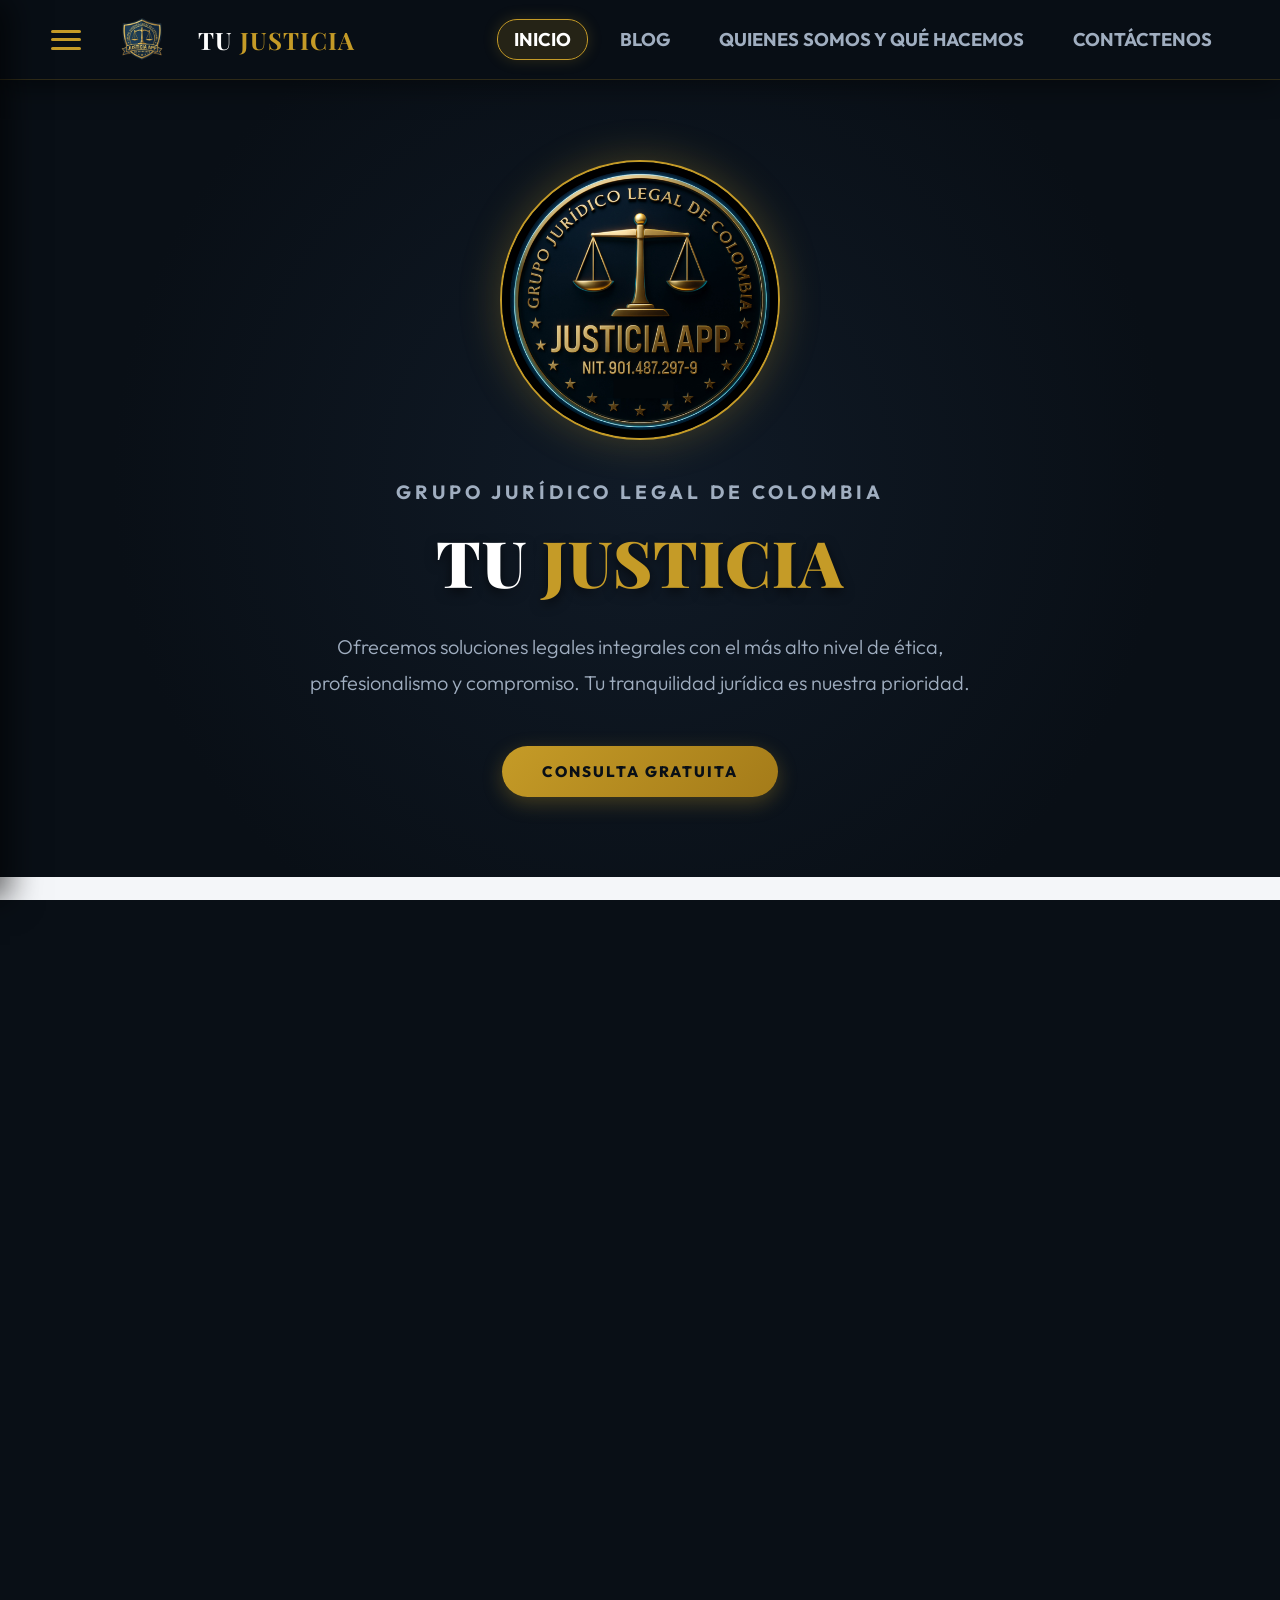
==== commit 11d9d5f2: "Actualizar tipografias a Playfair/Outfit, aumentar tamano de menus y crear diseno de secciones contr" ====
--- a/index.html
+++ b/index.html
@@ -14,7 +14,7 @@
     
     .waitlist-form-label {
       display: block;
-      font-size: 0.8rem;
+      font-size: 0.85rem;
       color: var(--accent-gold);
       margin-bottom: 6px;
       font-weight: 600;
@@ -114,8 +114,8 @@
     <!-- CONTENIDO PRINCIPAL -->
     <main>
       
-      <!-- HERO SECTION -->
-      <section class="hero">
+      <!-- HERO SECTION (Sección Azul) -->
+      <section class="hero section-blue">
         <div class="hero-logo-container">
           <img src="assets/logo_circular.jpg" alt="Logo Circular Justicia App" class="hero-logo">
         </div>
@@ -127,15 +127,15 @@
         <a href="contacto.html" class="btn-gold">Consulta Gratuita</a>
       </section>
 
-      <!-- SECCIÓN: BANNER 10 AÑOS -->
-      <section class="home-section" style="background-color: var(--secondary-bg);">
+      <!-- SECCIÓN: BANNER 10 AÑOS (Sección Gris) -->
+      <section class="home-section section-gray">
         <div class="anniversary-banner-container">
           <img src="assets/banner_10_anos.png" alt="Cumplimos 10 años en Tu Justicia">
         </div>
       </section>
 
-      <!-- SECCIÓN: TEXTO DE LIDERAZGO -->
-      <section class="home-section">
+      <!-- SECCIÓN: TEXTO DE LIDERAZGO (Sección Blanca) -->
+      <section class="home-section section-white">
         <div class="leaders-text-container">
           <div class="leaders-text-content">
             <h3>Asesoría y Representación de Confianza</h3>
@@ -146,8 +146,8 @@
         </div>
       </section>
 
-      <!-- SECCIÓN: HOY JUEGAS COLOMBIANO -->
-      <section class="home-section" style="background-color: var(--secondary-bg);">
+      <!-- SECCIÓN: HOY JUEGAS COLOMBIANO (Sección Azul) -->
+      <section class="home-section section-blue">
         <div class="rights-grid">
           <div class="rights-banner-container">
             <img src="assets/banner_derechos.png" alt="Hoy juegas colombiano por tus derechos">
@@ -162,18 +162,18 @@
         </div>
       </section>
 
-      <!-- SECCIÓN DINÁMICA DEL BLOG (Se oculta/muestra por JS) -->
-      <section class="home-section" id="home-blog-section" style="display: none;">
+      <!-- SECCIÓN DINÁMICA DEL BLOG (Sección Gris - Oculta/Muestra por JS) -->
+      <section class="home-section section-gray" id="home-blog-section" style="display: none;">
         <div class="home-section-title-container">
           <div class="home-section-title-badge">INFÓRMATE CON NUESTRO BLOG</div>
         </div>
         <div id="blog-posts-container-home" class="blog-grid-home"></div>
       </section>
 
-      <!-- SECCIÓN MEJORADA DE REDES SOCIALES -->
-      <section class="home-section" style="background-color: var(--secondary-bg);">
+      <!-- SECCIÓN DE REDES SOCIALES (Sección Blanca) -->
+      <section class="home-section section-white">
         <div class="home-section-title-container">
-          <div class="home-section-title-badge">SÍGUENOS EN REDES SOCIALES</div>
+          <div class="home-section-title-badge" style="background-color: var(--secondary-bg);">SÍGUENOS EN REDES SOCIALES</div>
         </div>
         
         <div class="socials-grid">
@@ -246,7 +246,7 @@
 
     </main>
 
-    <!-- FOOTER AL FINAL DE LA PÁGINA -->
+    <!-- FOOTER AL FINAL DE LA PÁGINA (Sección Azul) -->
     <footer class="footer">
       <div class="footer-logo-container">
         <img src="assets/logo_triangular.png" alt="Logo Triangular Justicia Firma de Abogados" class="footer-logo">
@@ -331,7 +331,6 @@
     </div>
   </div>
 
-
   <!-- Carga de datos del blog -->
   <script src="js/blog-posts.js"></script>
   <!-- Lógica general del sitio -->
--- a/css/styles.css
+++ b/css/styles.css
@@ -1,7 +1,7 @@
 /* ==========================================
    DESIGN SYSTEM & VARIABLES (TU JUSTICIA)
    ========================================== */
-@import url('https://fonts.googleapis.com/css2?family=Cinzel:wght@400;600;700;900&family=Montserrat:wght@300;400;500;600;700&display=swap');
+@import url('https://fonts.googleapis.com/css2?family=Playfair+Display:ital,wght@0,400;0,600;0,700;0,800;0,900;1,400&family=Outfit:wght@300;400;500;600;700;800&display=swap');
 
 :root {
   --primary-bg: #090f16;
@@ -13,8 +13,8 @@
   --text-gray: #a0aec0;
   --text-dark: #1a202c;
   --border-color: rgba(197, 155, 39, 0.2);
-  --font-headers: 'Cinzel', serif;
-  --font-body: 'Montserrat', sans-serif;
+  --font-headers: 'Playfair Display', serif;
+  --font-body: 'Outfit', sans-serif;
   --transition-smooth: all 0.3s cubic-bezier(0.4, 0, 0.2, 1);
   --header-height: 80px;
 }
@@ -40,7 +40,7 @@
 
 h1, h2, h3, h4, h5, h6 {
   font-family: var(--font-headers);
-  letter-spacing: 1px;
+  letter-spacing: 0.5px;
 }
 
 a {
@@ -144,10 +144,10 @@
 
 .nav-brand {
   font-family: var(--font-headers);
-  font-size: 1.3rem;
+  font-size: 1.5rem;
   font-weight: 700;
   color: var(--text-white);
-  letter-spacing: 2px;
+  letter-spacing: 1px;
 }
 
 .nav-brand span {
@@ -161,9 +161,9 @@
 }
 
 .nav-item {
-  font-family: var(--font-headers);
-  font-size: 0.85rem;
-  font-weight: 600;
+  font-family: var(--font-body);
+  font-size: 1.15rem; /* Agrandado */
+  font-weight: 700; /* Más legible */
   color: var(--text-gray);
   padding: 8px 16px;
   border-radius: 20px;
@@ -185,7 +185,7 @@
   position: fixed;
   top: 0;
   left: 0;
-  width: 320px;
+  width: 340px; /* Ancho ajustado */
   height: 100vh;
   background-color: var(--secondary-bg);
   border-right: 1px solid var(--border-color);
@@ -205,7 +205,7 @@
 
 .sidebar-title {
   font-family: var(--font-headers);
-  font-size: 1.1rem;
+  font-size: 1.3rem; /* Más grande */
   color: var(--accent-gold);
   margin-bottom: 25px;
   padding-bottom: 10px;
@@ -217,16 +217,16 @@
 .sidebar-menu {
   display: flex;
   flex-direction: column;
-  gap: 12px;
+  gap: 14px; /* Mayor espacio */
   list-style: none;
 }
 
 .sidebar-item a {
   display: block;
-  font-size: 0.95rem;
-  font-weight: 500;
+  font-size: 1.25rem; /* Agrandado considerablemente */
+  font-weight: 600; /* Más grueso y legible */
   color: var(--text-gray);
-  padding: 12px 18px;
+  padding: 14px 20px; /* Mayor padding */
   border-radius: 8px;
   border-left: 3px solid transparent;
   background-color: rgba(255, 255, 255, 0.02);
@@ -235,13 +235,14 @@
 
 .sidebar-item a:hover, .sidebar-item.active a {
   color: var(--text-white);
-  background-color: rgba(197, 155, 39, 0.08);
+  background-color: rgba(197, 155, 39, 0.1);
   border-left-color: var(--accent-gold);
-  padding-left: 24px;
+  padding-left: 26px;
+  box-shadow: 0 4px 15px rgba(0,0,0,0.2);
 }
 
 .sidebar-footer {
-  font-size: 0.75rem;
+  font-size: 0.8rem;
   color: var(--text-gray);
   text-align: center;
   border-top: 1px solid rgba(255, 255, 255, 0.05);
@@ -278,7 +279,7 @@
   align-items: center;
   justify-content: center;
   text-align: center;
-  padding: 60px 20px;
+  padding: 80px 20px;
   min-height: calc(100vh - var(--header-height) - 150px);
   background: radial-gradient(circle at center, rgba(21, 34, 50, 0.6) 0%, rgba(9, 15, 22, 1) 70%);
 }
@@ -308,22 +309,22 @@
 
 .hero-subtitle {
   font-family: var(--font-body);
-  font-size: 1.1rem;
-  font-weight: 600;
+  font-size: 1.2rem;
+  font-weight: 700;
   color: var(--accent-gold);
   letter-spacing: 4px;
-  margin-bottom: 10px;
+  margin-bottom: 15px;
   text-transform: uppercase;
 }
 
 .hero-title {
   font-family: var(--font-headers);
-  font-size: 3.5rem;
+  font-size: 4rem;
   font-weight: 900;
   color: var(--text-white);
-  margin-bottom: 20px;
-  letter-spacing: 3px;
-  text-shadow: 0 4px 10px rgba(0, 0, 0, 0.5);
+  margin-bottom: 25px;
+  letter-spacing: 1px;
+  text-shadow: 0 4px 12px rgba(0, 0, 0, 0.6);
 }
 
 .hero-title span {
@@ -331,11 +332,11 @@
 }
 
 .hero-description {
-  max-width: 650px;
-  font-size: 1.1rem;
+  max-width: 700px;
+  font-size: 1.25rem;
   line-height: 1.8;
   color: var(--text-gray);
-  margin-bottom: 40px;
+  margin-bottom: 45px;
   font-weight: 300;
 }
 
@@ -343,11 +344,11 @@
   display: inline-block;
   background: linear-gradient(135deg, var(--accent-gold) 0%, #a47b19 100%);
   color: var(--primary-bg);
-  padding: 14px 35px;
+  padding: 16px 40px;
   border-radius: 30px;
-  font-weight: 700;
+  font-weight: 800;
   text-transform: uppercase;
-  font-size: 0.9rem;
+  font-size: 0.95rem;
   letter-spacing: 2px;
   box-shadow: 0 6px 20px rgba(197, 155, 39, 0.3);
   transition: var(--transition-smooth);
@@ -360,25 +361,25 @@
 }
 
 /* ==========================================
-   HOMEPAGE SPECIFIC SECTIONS
+   HOMEPAGE SPECIFIC SECTIONS & SECTIONS COLOR SCHEME
    ========================================== */
 .home-section {
-  padding: 60px 4%;
-  border-bottom: 1px solid var(--border-color);
+  padding: 80px 6%;
   width: 100%;
 }
 
 .home-section-title-badge {
   display: inline-block;
-  background-color: #100f2e;
+  background-color: #0f1924;
   border: 1px solid var(--border-color);
   border-radius: 20px;
-  padding: 8px 30px;
+  padding: 10px 35px;
   color: var(--text-white);
   font-family: var(--font-headers);
   font-weight: 700;
+  font-size: 1.1rem;
   letter-spacing: 1px;
-  margin-bottom: 35px;
+  margin-bottom: 45px;
   box-shadow: 0 4px 15px rgba(0,0,0,0.3);
   text-align: center;
 }
@@ -389,12 +390,12 @@
   width: 100%;
 }
 
-/* 10 Years Banner Container */
+/* Anniversary Banner Container */
 .anniversary-banner-container {
   width: 100%;
   max-width: 1200px;
   margin: 0 auto;
-  border-radius: 12px;
+  border-radius: 16px;
   overflow: hidden;
   border: 1px solid var(--border-color);
   box-shadow: 0 10px 30px rgba(0,0,0,0.4);
@@ -410,11 +411,11 @@
 .leaders-text-container {
   max-width: 900px;
   margin: 0 auto;
-  background-color: #100f2e;
+  background-color: rgba(16, 15, 46, 0.05);
   border: 2px solid var(--border-color);
   border-radius: 16px;
-  padding: 40px;
-  box-shadow: 0 15px 40px rgba(0,0,0,0.4);
+  padding: 50px 40px;
+  box-shadow: 0 15px 40px rgba(0,0,0,0.15);
   position: relative;
   text-align: center;
 }
@@ -422,47 +423,40 @@
 .leaders-text-container::before {
   content: "“";
   position: absolute;
-  top: 10px;
-  left: 20px;
-  font-size: 5rem;
-  color: rgba(197, 155, 39, 0.15);
+  top: 15px;
+  left: 30px;
+  font-size: 6rem;
+  color: rgba(197, 155, 39, 0.2);
   font-family: Georgia, serif;
 }
 
 .leaders-text-content h3 {
-  font-size: 1.5rem;
-  color: var(--accent-gold);
-  margin-bottom: 20px;
+  font-size: 1.7rem;
+  color: var(--accent-gold);
+  margin-bottom: 25px;
   text-transform: uppercase;
   font-weight: 700;
   letter-spacing: 1px;
 }
 
 .leaders-text-content p {
-  font-size: 1.15rem;
+  font-size: 1.3rem;
   line-height: 1.8;
-  color: var(--text-white);
-  font-weight: 300;
-  margin-bottom: 20px;
-}
-
-.leaders-text-highlight {
-  color: var(--accent-gold);
-  font-weight: 600;
+  font-weight: 400;
 }
 
 /* Two-column layout for Derechos section */
 .rights-grid {
   display: grid;
   grid-template-columns: 1fr 1.2fr;
-  gap: 40px;
+  gap: 50px;
   align-items: center;
   max-width: 1200px;
   margin: 0 auto;
 }
 
 .rights-banner-container {
-  border-radius: 12px;
+  border-radius: 16px;
   overflow: hidden;
   border: 1px solid var(--border-color);
   box-shadow: 0 10px 30px rgba(0,0,0,0.4);
@@ -475,9 +469,8 @@
 }
 
 .rights-content h2 {
-  font-size: 2.2rem;
-  color: var(--text-white);
-  margin-bottom: 20px;
+  font-size: 2.5rem;
+  margin-bottom: 25px;
   font-weight: 800;
 }
 
@@ -486,18 +479,17 @@
 }
 
 .rights-content p {
-  color: var(--text-gray);
-  line-height: 1.7;
-  font-weight: 300;
-  margin-bottom: 30px;
-  font-size: 1.05rem;
+  line-height: 1.8;
+  font-weight: 400;
+  margin-bottom: 35px;
+  font-size: 1.15rem;
 }
 
 /* Dynamic Blog Grid Home */
 .blog-grid-home {
   display: grid;
-  grid-template-columns: repeat(auto-fill, minmax(320px, 1fr));
-  gap: 30px;
+  grid-template-columns: repeat(auto-fill, minmax(340px, 1fr));
+  gap: 35px;
   max-width: 1200px;
   margin: 0 auto;
 }
@@ -527,8 +519,8 @@
   align-items: center;
   justify-content: space-between;
   color: var(--text-white);
-  font-weight: 600;
-  font-size: 0.95rem;
+  font-weight: 700;
+  font-size: 1rem;
 }
 
 .social-card-header.facebook {
@@ -576,19 +568,16 @@
   font-size: 0.95rem;
   font-family: var(--font-body);
   font-weight: 600;
-  color: var(--text-white);
 }
 
 .social-profile-info p {
   font-size: 0.75rem;
-  color: var(--text-gray);
 }
 
 .social-card-content {
   padding: 15px 20px;
-  font-size: 0.85rem;
+  font-size: 0.9rem;
   line-height: 1.6;
-  color: var(--text-gray);
   flex-grow: 1;
 }
 
@@ -696,18 +685,20 @@
   left: 0;
   width: 100%;
   height: 100%;
-  background-color: rgba(0, 0, 0, 0.85);
-  backdrop-filter: blur(8px);
+  background-color: rgba(0, 0, 0, 0.65);
+  backdrop-filter: blur(10px);
 }
 
 .waitlist-box {
   position: relative;
   width: 90%;
-  max-width: 580px;
-  background-color: #0e0d29;
-  border: 2px solid var(--accent-gold);
-  border-radius: 16px;
-  box-shadow: 0 20px 50px rgba(0, 0, 0, 0.8);
+  max-width: 540px;
+  background: rgba(15, 14, 38, 0.75);
+  backdrop-filter: blur(25px);
+  -webkit-backdrop-filter: blur(25px);
+  border: 2px solid rgba(197, 155, 39, 0.4);
+  border-radius: 24px;
+  box-shadow: 0 25px 60px rgba(0, 0, 0, 0.8), 0 0 40px rgba(197, 155, 39, 0.15);
   overflow: hidden;
   z-index: 2010;
   transform: scale(0.9);
@@ -719,12 +710,13 @@
 }
 
 .waitlist-marquee {
-  background-color: var(--accent-gold);
-  color: var(--primary-bg);
-  padding: 8px 0;
+  background: rgba(197, 155, 39, 0.15);
+  border-bottom: 1px solid rgba(197, 155, 39, 0.3);
+  color: var(--accent-gold);
+  padding: 10px 0;
   font-family: var(--font-headers);
-  font-weight: 900;
-  font-size: 1.1rem;
+  font-weight: 800;
+  font-size: 0.95rem;
   letter-spacing: 2px;
   overflow: hidden;
   white-space: nowrap;
@@ -736,16 +728,11 @@
   animation: marquee 25s linear infinite;
 }
 
-@keyframes marquee {
-  0% { transform: translate(0, 0); }
-  100% { transform: translate(-100%, 0); }
-}
-
 .waitlist-timer-bar {
-  background-color: #ff3333;
+  background: linear-gradient(90deg, #ff3333 0%, #b31414 100%);
   color: white;
   text-align: center;
-  padding: 6px;
+  padding: 8px;
   font-weight: 700;
   font-size: 0.95rem;
   letter-spacing: 1px;
@@ -753,14 +740,24 @@
   align-items: center;
   justify-content: center;
   gap: 10px;
+  box-shadow: inset 0 -3px 5px rgba(0,0,0,0.2);
+  animation: pulse-red 2s infinite ease-in-out;
+}
+
+@keyframes pulse-red {
+  0%, 100% { opacity: 1; }
+  50% { opacity: 0.9; }
 }
 
 .waitlist-timer-clock {
   font-family: monospace;
-  font-size: 1.1rem;
-  background-color: rgba(0,0,0,0.4);
-  padding: 2px 8px;
+  font-size: 1.15rem;
+  background-color: rgba(0,0,0,0.5);
+  padding: 3px 10px;
   border-radius: 4px;
+  border: 1px solid rgba(255,255,255,0.15);
+  box-shadow: 0 0 10px rgba(0,0,0,0.5);
+  color: #ffcccc;
 }
 
 .waitlist-body {
@@ -774,19 +771,6 @@
   margin-bottom: 10px;
   font-family: var(--font-body);
   font-weight: 500;
-}
-
-.waitlist-subtitle {
-  text-align: center;
-  background-color: rgba(197, 155, 39, 0.15);
-  border: 1px solid var(--accent-gold);
-  color: var(--text-white);
-  padding: 8px 12px;
-  border-radius: 6px;
-  font-size: 0.75rem;
-  font-weight: 600;
-  letter-spacing: 1px;
-  margin-bottom: 25px;
 }
 
 .waitlist-close-btn {
@@ -803,18 +787,210 @@
   color: var(--accent-gold);
 }
 
+.waitlist-form-control {
+  width: 100%;
+  background: rgba(255, 255, 255, 0.04);
+  border: 1px solid rgba(255, 255, 255, 0.1);
+  border-radius: 8px;
+  padding: 12px 16px;
+  color: var(--text-white);
+  font-family: inherit;
+  font-size: 0.95rem;
+  transition: var(--transition-smooth);
+}
+
+.waitlist-form-control:focus {
+  outline: none;
+  background: rgba(255, 255, 255, 0.08);
+  border-color: var(--accent-gold);
+  box-shadow: 0 0 15px rgba(197, 155, 39, 0.3);
+}
+
+.waitlist-btn {
+  width: 100%;
+  padding: 15px;
+  background: linear-gradient(135deg, var(--accent-gold) 0%, #a47b19 100%);
+  color: var(--primary-bg);
+  font-weight: 800;
+  border-radius: 8px;
+  text-transform: uppercase;
+  letter-spacing: 1.5px;
+  font-size: 0.95rem;
+  box-shadow: 0 6px 25px rgba(197, 155, 39, 0.4);
+  transition: var(--transition-smooth);
+  margin-top: 15px;
+  position: relative;
+  overflow: hidden;
+}
+
+/* Sweep shimmer animation */
+.waitlist-btn::after {
+  content: '';
+  position: absolute;
+  top: -50%;
+  left: -60%;
+  width: 30%;
+  height: 200%;
+  background: rgba(255, 255, 255, 0.25);
+  transform: rotate(30deg);
+  transition: none;
+  animation: shimmer 3s infinite linear;
+}
+
+@keyframes shimmer {
+  0% { left: -60%; }
+  100% { left: 140%; }
+}
+
+.waitlist-btn:hover {
+  background: linear-gradient(135deg, var(--accent-gold-hover) 0%, var(--accent-gold) 100%);
+  transform: translateY(-3px);
+  box-shadow: 0 10px 30px rgba(197, 155, 39, 0.6);
+}
+
+/* ==========================================
+   SECTION CONTRAST THEME RULES
+   ========================================== */
+
+/* Blue Section (Dark Mode Default) */
+.section-blue {
+  background-color: var(--primary-bg);
+  color: var(--text-white);
+}
+
+.section-blue h1, .section-blue h2, .section-blue h3, .section-blue h4 {
+  color: var(--text-white);
+}
+
+.section-blue p, .section-blue li {
+  color: var(--text-gray);
+}
+
+.section-blue .article-card {
+  background-color: var(--card-bg);
+  border: 1px solid var(--border-color);
+}
+
+.section-blue .social-card {
+  background-color: var(--card-bg);
+  border: 1px solid var(--border-color);
+}
+
+.section-blue .social-profile-info p {
+  color: var(--text-gray);
+}
+
+/* White Section (Light Mode High Contrast) */
+.section-white {
+  background-color: #ffffff;
+  color: #0f1924;
+}
+
+.section-white h1, .section-white h2, .section-white h3, .section-white h4 {
+  color: #090f16;
+}
+
+.section-white p, .section-white li {
+  color: #2d3748;
+}
+
+.section-white .article-card {
+  background-color: #f7f9fa;
+  border: 1px solid rgba(15, 25, 36, 0.12);
+}
+
+.section-white .article-title {
+  color: #090f16;
+}
+
+.section-white .article-text {
+  color: #4a5568;
+}
+
+.section-white .social-card {
+  background-color: #f7f9fa;
+  border: 1px solid rgba(15, 25, 36, 0.12);
+}
+
+.section-white .social-profile-info h4 {
+  color: #090f16;
+}
+
+.section-white .social-profile-info p {
+  color: #718096;
+}
+
+.section-white .social-card-content {
+  color: #4a5568;
+}
+
+.section-white .leaders-text-container {
+  background-color: #f7f9fa;
+  border: 2px solid rgba(197, 155, 39, 0.4);
+  box-shadow: 0 15px 40px rgba(0,0,0,0.06);
+}
+
+.section-white .leaders-text-content p {
+  color: #090f16;
+}
+
+/* Gray Section (Neutral Cool Contrast) */
+.section-gray {
+  background-color: #f4f6f9;
+  color: #0f1924;
+}
+
+.section-gray h1, .section-gray h2, .section-gray h3, .section-gray h4 {
+  color: #090f16;
+}
+
+.section-gray p, .section-gray li {
+  color: #2d3748;
+}
+
+.section-gray .article-card {
+  background-color: #ffffff;
+  border: 1px solid rgba(15, 25, 36, 0.1);
+  box-shadow: 0 10px 30px rgba(0,0,0,0.04);
+}
+
+.section-gray .article-title {
+  color: #090f16;
+}
+
+.section-gray .article-text {
+  color: #4a5568;
+}
+
+.section-gray .social-card {
+  background-color: #ffffff;
+  border: 1px solid rgba(15, 25, 36, 0.1);
+}
+
+.section-gray .social-profile-info h4 {
+  color: #090f16;
+}
+
+.section-gray .social-profile-info p {
+  color: #718096;
+}
+
+.section-gray .social-card-content {
+  color: #4a5568;
+}
+
 /* ==========================================
    PAGE TEMPLATE (SUBPAGES CONTENT)
    ========================================== */
 .page-header {
-  padding: 60px 4% 40px 4%;
+  padding: 70px 4% 50px 4%;
   background: linear-gradient(to bottom, var(--secondary-bg), var(--primary-bg));
   border-bottom: 1px solid var(--border-color);
   text-align: center;
 }
 
 .page-title {
-  font-size: 2.5rem;
+  font-size: 2.8rem;
   font-weight: 800;
   color: var(--text-white);
   margin-bottom: 15px;
@@ -825,9 +1001,10 @@
 }
 
 .page-breadcrumb {
-  font-size: 0.85rem;
+  font-size: 0.9rem;
   color: var(--text-gray);
   letter-spacing: 1px;
+  font-weight: 500;
 }
 
 .page-breadcrumb a {
@@ -842,40 +1019,38 @@
 }
 
 .article-card {
-  background-color: var(--card-bg);
-  border: 1px solid var(--border-color);
   border-radius: 12px;
-  padding: 30px;
-  margin-bottom: 30px;
-  box-shadow: 0 10px 30px rgba(0,0,0,0.2);
+  padding: 40px;
+  margin-bottom: 35px;
+  box-shadow: 0 12px 35px rgba(0,0,0,0.15);
   transition: var(--transition-smooth);
 }
 
 .article-card:hover {
   transform: translateY(-5px);
   border-color: var(--accent-gold);
-  box-shadow: 0 15px 35px rgba(197, 155, 39, 0.15);
+  box-shadow: 0 15px 35px rgba(197, 155, 39, 0.2);
 }
 
 .article-meta {
-  font-size: 0.8rem;
+  font-size: 0.85rem;
   color: var(--accent-gold);
   margin-bottom: 15px;
-  font-weight: 600;
+  font-weight: 700;
   text-transform: uppercase;
+  letter-spacing: 0.5px;
 }
 
 .article-title {
-  font-size: 1.6rem;
-  margin-bottom: 15px;
-  color: var(--text-white);
+  font-size: 1.8rem;
+  margin-bottom: 18px;
+  line-height: 1.4;
 }
 
 .article-text {
-  color: var(--text-gray);
-  line-height: 1.7;
-  font-weight: 300;
-  margin-bottom: 20px;
+  line-height: 1.8;
+  font-size: 1.05rem;
+  margin-bottom: 25px;
 }
 
 /* ==========================================
@@ -885,12 +1060,13 @@
   flex-shrink: 0;
   background-color: var(--secondary-bg);
   border-top: 1px solid var(--border-color);
-  padding: 50px 4% 30px 4%;
+  padding: 60px 4% 40px 4%;
   display: flex;
   flex-direction: column;
   align-items: center;
   text-align: center;
   gap: 30px;
+  color: var(--text-white);
 }
 
 .footer-logo-container {
@@ -905,10 +1081,10 @@
 }
 
 .footer-text {
-  font-size: 0.9rem;
+  font-size: 0.95rem;
   color: var(--text-gray);
   max-width: 600px;
-  line-height: 1.6;
+  line-height: 1.7;
 }
 
 .footer-socials {
@@ -917,8 +1093,8 @@
 }
 
 .social-icon {
-  width: 40px;
-  height: 40px;
+  width: 44px;
+  height: 44px;
   border-radius: 50%;
   background-color: var(--card-bg);
   border: 1px solid var(--border-color);
@@ -926,6 +1102,8 @@
   align-items: center;
   justify-content: center;
   color: var(--accent-gold);
+  font-weight: 700;
+  font-size: 0.9rem;
   transition: var(--transition-smooth);
 }
 
@@ -933,14 +1111,15 @@
   background-color: var(--accent-gold);
   color: var(--primary-bg);
   transform: translateY(-3px);
+  box-shadow: 0 5px 15px rgba(197, 155, 39, 0.4);
 }
 
 .footer-copy {
-  font-size: 0.8rem;
+  font-size: 0.85rem;
   color: rgba(160, 174, 192, 0.6);
   border-top: 1px solid rgba(255, 255, 255, 0.05);
   width: 100%;
-  padding-top: 20px;
+  padding-top: 25px;
   margin-top: 10px;
 }
 
@@ -949,7 +1128,7 @@
    ========================================== */
 @media (max-width: 992px) {
   .hero-title {
-    font-size: 2.8rem;
+    font-size: 3rem;
   }
   .rights-grid {
     grid-template-columns: 1fr;
@@ -971,11 +1150,11 @@
   }
   
   .nav-brand {
-    font-size: 1.1rem;
+    font-size: 1.3rem;
   }
   
   .hero-title {
-    font-size: 2.2rem;
+    font-size: 2.4rem;
   }
   
   .hero-logo-container {
@@ -984,13 +1163,13 @@
   }
   
   .sidebar {
-    width: 280px;
+    width: 300px;
   }
 }
 
 @media (max-width: 480px) {
   .hero-title {
-    font-size: 1.8rem;
+    font-size: 2rem;
   }
   
   .hero-logo-container {
@@ -999,6 +1178,6 @@
   }
   
   .hero-description {
-    font-size: 0.95rem;
+    font-size: 1.05rem;
   }
 }
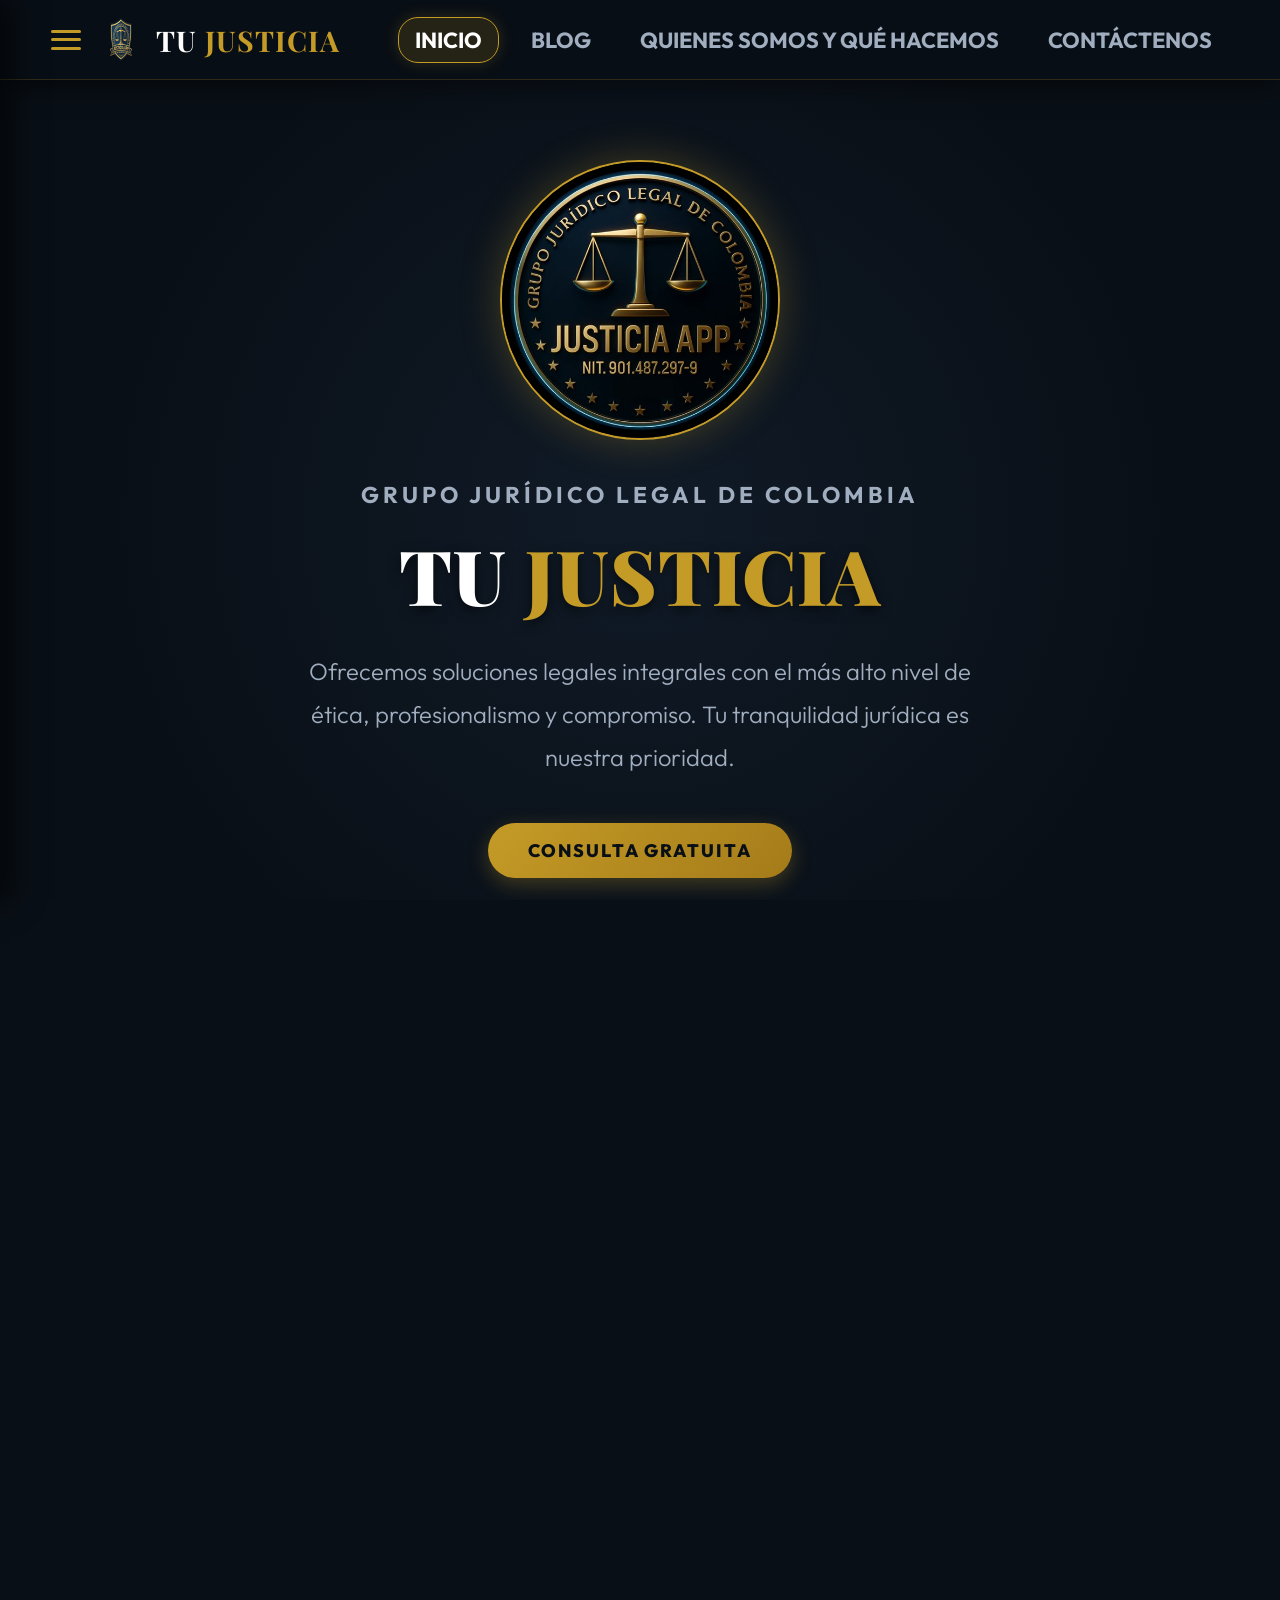
==== commit 1b0ea1da: "Mejora: menu movil unificado, favicon triangular, recortes/correcciones de banners, agrandado de tex" ====
--- a/index.html
+++ b/index.html
@@ -95,7 +95,18 @@
     <!-- MENÚ LATERAL (SIDEBAR DRAWER) -->
     <aside class="sidebar" id="sidebar">
       <div>
-        <h2 class="sidebar-title">Menú Principal</h2>
+        <!-- Enlaces de Navegación Principal (Visibles solo en móvil) -->
+        <div class="sidebar-top-nav">
+          <h2 class="sidebar-title">Navegación</h2>
+          <ul class="sidebar-menu" style="margin-bottom: 20px;">
+            <li class="sidebar-item active"><a href="index.html">Inicio</a></li>
+            <li class="sidebar-item"><a href="blog.html">Blog</a></li>
+            <li class="sidebar-item"><a href="quienes-somos.html">Quiénes Somos y Qué Hacemos</a></li>
+            <li class="sidebar-item"><a href="contacto.html">Contáctenos</a></li>
+          </ul>
+        </div>
+        
+        <h2 class="sidebar-title">Servicios y Artículos</h2>
         <ul class="sidebar-menu">
           <li class="sidebar-item"><a href="administracion-inmuebles.html">Administración de Inmuebles</a></li>
           <li class="sidebar-item"><a href="blogs-articulos.html">Blogs y Articulos</a></li>
@@ -130,7 +141,7 @@
       <!-- SECCIÓN: BANNER 10 AÑOS (Sección Gris) -->
       <section class="home-section section-gray">
         <div class="anniversary-banner-container">
-          <img src="assets/banner_10_anos.png" alt="Cumplimos 10 años en Tu Justicia">
+          <img src="assets/banner_10_anos.jpg" alt="Cumplimos 10 años en Tu Justicia">
         </div>
       </section>
 
@@ -150,7 +161,7 @@
       <section class="home-section section-blue">
         <div class="rights-grid">
           <div class="rights-banner-container">
-            <img src="assets/banner_derechos.png" alt="Hoy juegas colombiano por tus derechos">
+            <img src="assets/banner_derechos.jpg" alt="Hoy juegas colombiano por tus derechos">
           </div>
           <div class="rights-content">
             <h2>¡Hoy Juegas Colombiano <span>por tus Derechos!</span></h2>
@@ -196,7 +207,7 @@
               <br>
               📞 <strong>+57 311 8823775</strong>
               <div class="social-mock-post-image">
-                <img src="assets/banner_derechos.png" alt="Mock Post Facebook">
+                <img src="assets/banner_derechos.jpg" alt="Mock Post Facebook">
               </div>
             </div>
           </div>
--- a/css/styles.css
+++ b/css/styles.css
@@ -28,6 +28,10 @@
   padding: 0;
 }
 
+html {
+  font-size: 19px;
+}
+
 html, body {
   width: 100%;
   height: 100%;
@@ -42,6 +46,7 @@
   font-family: var(--font-headers);
   letter-spacing: 0.5px;
 }
+
 
 a {
   text-decoration: none;
@@ -248,6 +253,18 @@
   border-top: 1px solid rgba(255, 255, 255, 0.05);
   padding-top: 20px;
 }
+
+/* Mobile top navigation container inside sidebar */
+.sidebar-top-nav {
+  display: none;
+}
+
+@media (max-width: 768px) {
+  .sidebar-top-nav {
+    display: block;
+  }
+}
+
 
 /* Sidebar overlay background */
 .sidebar-overlay {
@@ -1181,3 +1198,125 @@
     font-size: 1.05rem;
   }
 }
+
+/* ==========================================
+   WHO WE ARE PAGE (QUIENES SOMOS) CUSTOM STYLES
+   ========================================== */
+.about-grid {
+  display: grid;
+  grid-template-columns: 1fr 1fr;
+  gap: 30px;
+  max-width: 1200px;
+  margin: 0 auto;
+}
+
+@media (max-width: 768px) {
+  .about-grid {
+    grid-template-columns: 1fr;
+  }
+}
+
+.about-card {
+  background-color: var(--card-bg);
+  border: 1px solid var(--border-color);
+  border-radius: 16px;
+  padding: 40px;
+  box-shadow: 0 10px 30px rgba(0,0,0,0.3);
+  transition: var(--transition-smooth);
+}
+
+.about-card:hover {
+  transform: translateY(-5px);
+  border-color: var(--accent-gold);
+  box-shadow: 0 15px 35px rgba(197, 155, 39, 0.2);
+}
+
+.about-card h2 {
+  font-size: 1.7rem;
+  color: var(--accent-gold);
+  margin-bottom: 20px;
+  text-transform: uppercase;
+  font-weight: 700;
+  letter-spacing: 1px;
+}
+
+.about-card p {
+  font-size: 1.15rem;
+  line-height: 1.8;
+  color: var(--text-white);
+  font-weight: 400;
+}
+
+.services-grid {
+  display: grid;
+  grid-template-columns: repeat(auto-fill, minmax(260px, 1fr));
+  gap: 25px;
+  max-width: 1200px;
+  margin: 30px auto 0 auto;
+}
+
+.service-card {
+  background-color: #f7f9fa;
+  border: 1px solid rgba(15, 25, 36, 0.12);
+  border-radius: 16px;
+  padding: 30px;
+  box-shadow: 0 10px 25px rgba(0,0,0,0.03);
+  transition: var(--transition-smooth);
+  display: flex;
+  flex-direction: column;
+  justify-content: space-between;
+  min-height: 350px;
+}
+
+.service-card:hover {
+  transform: translateY(-5px);
+  border-color: var(--accent-gold);
+  box-shadow: 0 15px 35px rgba(197, 155, 39, 0.15);
+}
+
+.service-icon-badge {
+  width: 60px;
+  height: 60px;
+  background-color: rgba(197, 155, 39, 0.1);
+  color: var(--accent-gold);
+  border-radius: 14px;
+  display: flex;
+  align-items: center;
+  justify-content: center;
+  font-size: 1.8rem;
+  margin-bottom: 20px;
+  border: 1px solid rgba(197, 155, 39, 0.2);
+}
+
+.service-card-title {
+  font-size: 1.3rem;
+  font-weight: 700;
+  color: #090f16;
+  margin-bottom: 12px;
+}
+
+.service-card-text {
+  font-size: 1.05rem;
+  line-height: 1.7;
+  color: #4a5568;
+  margin-bottom: 25px;
+  flex-grow: 1;
+}
+
+.service-card-link {
+  display: inline-flex;
+  align-items: center;
+  gap: 8px;
+  font-weight: 700;
+  font-size: 0.9rem;
+  color: var(--accent-gold);
+  text-transform: uppercase;
+  letter-spacing: 0.5px;
+  transition: var(--transition-smooth);
+}
+
+.service-card-link:hover {
+  color: var(--accent-gold-hover);
+  transform: translateX(4px);
+}
+
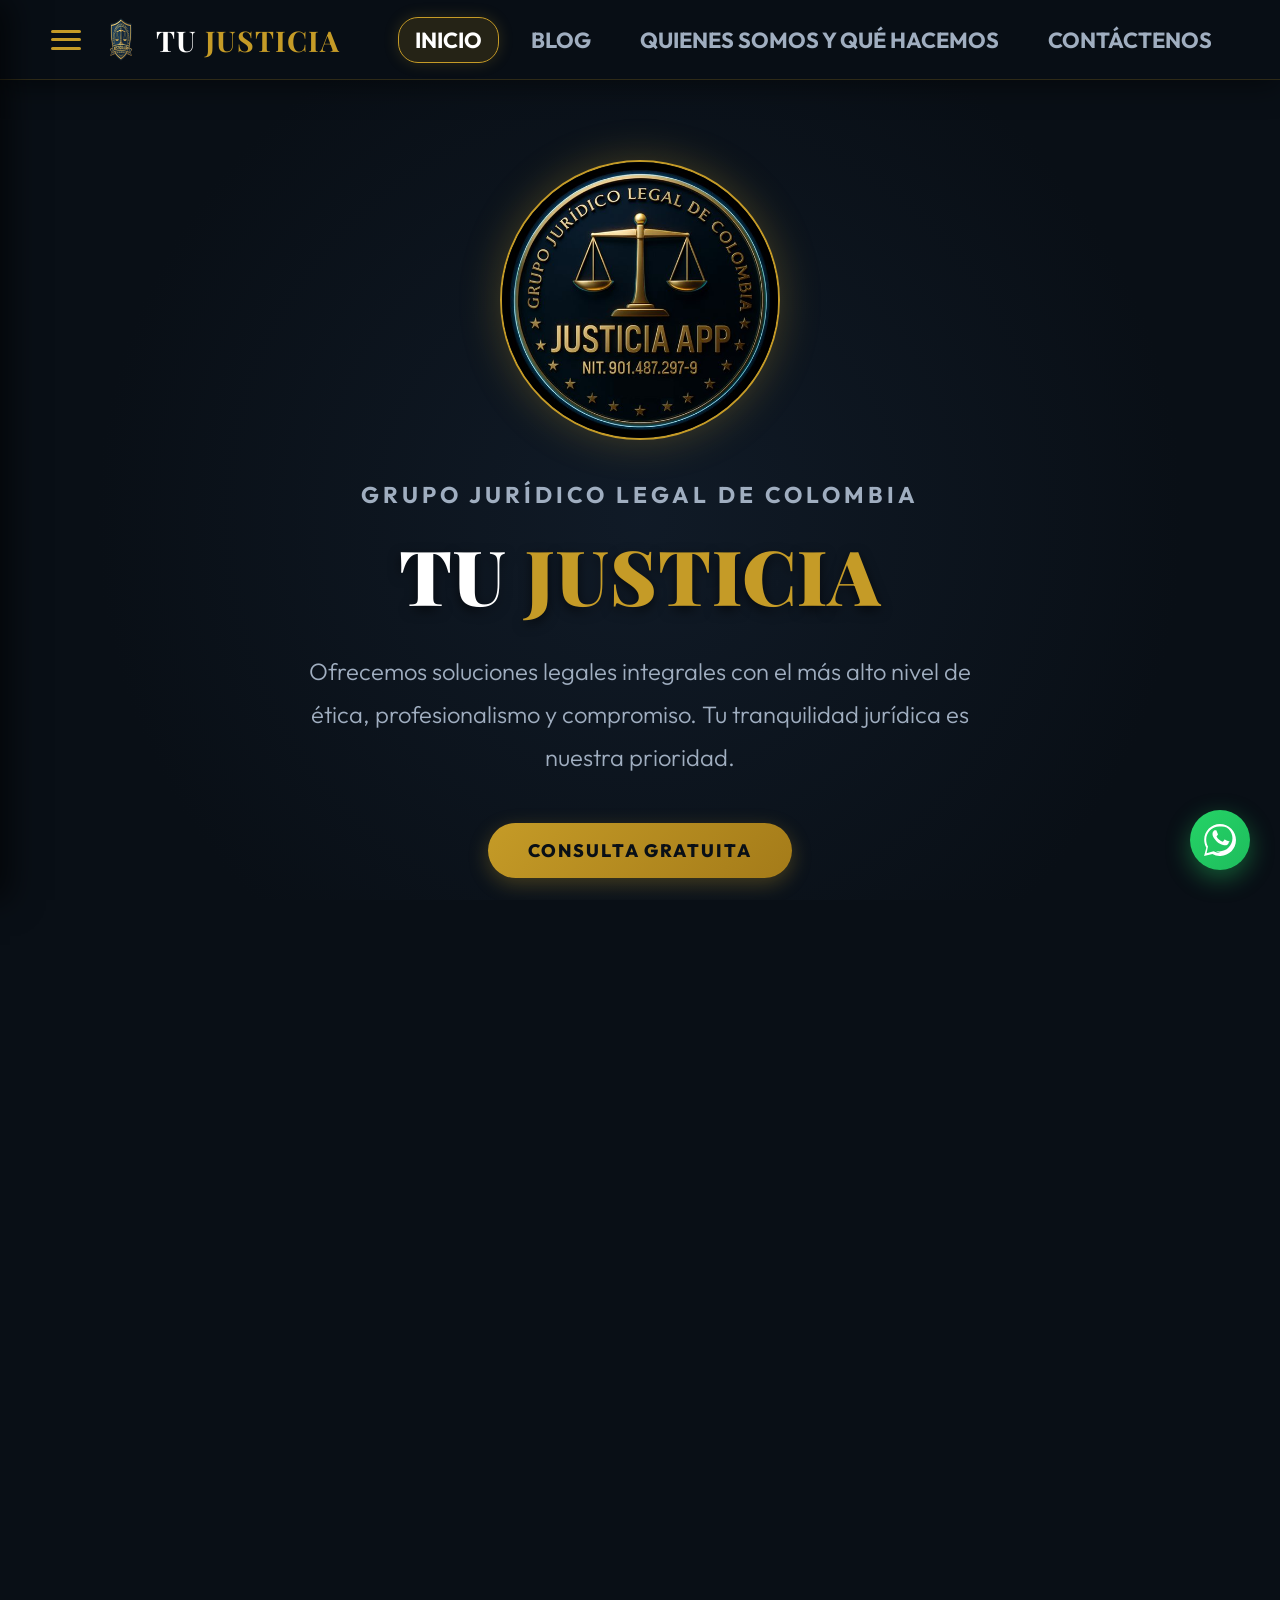
==== commit 79730d35: "Update WhatsApp contact phone number to 3144414870 across all pages" ====
--- a/index.html
+++ b/index.html
@@ -6,6 +6,8 @@
   <meta name="description" content="Tu Justicia - Grupo Jurídico Legal de Colombia. Asesoría jurídica experta, administración de inmuebles, derecho administrativo, comercial y defensa legal.">
   <title>Tu Justicia - Grupo Jurídico Legal de Colombia</title>
   <link rel="stylesheet" href="css/styles.css">
+  <link rel="icon" type="image/png" href="assets/logo_triangular.png">
+  <link rel="shortcut icon" type="image/png" href="assets/logo_triangular.png">
   <style>
     /* Styling for the forms inside the modal */
     .waitlist-form-group {
@@ -197,15 +199,15 @@
                 <img src="assets/logo_circular.jpg" alt="Avatar">
               </div>
               <div class="social-profile-info">
-                <h4>CorpoColombianos</h4>
-                <p>630 seguidores • ONG</p>
+                <h4>Tu Justicia</h4>
+                <p>Firma de Abogados • Consorcio Legal</p>
               </div>
               <button class="social-btn-follow" style="margin-left: auto;">Seguir</button>
             </div>
             <div class="social-card-content">
               Lideramos un equipo de Profesionales con creatividad, conocimiento e innovación. Para Asesorar y Representar a los Ciudadanos.
               <br>
-              📞 <strong>+57 311 8823775</strong>
+              📞 <strong>+57 314 4414870</strong>
               <div class="social-mock-post-image">
                 <img src="assets/banner_derechos.jpg" alt="Mock Post Facebook">
               </div>
@@ -220,14 +222,14 @@
                 <img src="assets/logo_circular.jpg" alt="Avatar">
               </div>
               <div class="social-profile-info">
-                <h4>CorpoColombianos</h4>
-                <p>@CorpoColombiano</p>
+                <h4>Tu Justicia</h4>
+                <p>@TuJusticiaCo</p>
               </div>
               <span style="margin-left: auto; color: var(--accent-gold); font-size: 1.2rem;">𝕏</span>
             </div>
             <div class="social-card-content">
               Conoce la <strong>PLATAFORMA DE FAMILIA</strong>. La primera iniciativa en Colombia para la defensa de los derechos de las familias. Ingresa y conoce más:
-              <a href="#" style="color: var(--accent-gold);">corpocolombianos.org/plataforma-vir...</a>
+              <a href="#" style="color: var(--accent-gold);">tujusticia.org/plataforma-vir...</a>
               <div class="social-mock-post-image" style="height: 120px; background-color: #050b11; position: relative;">
                 <div class="youtube-mock-player" style="width: 100%; height: 100%;"></div>
               </div>
--- a/css/styles.css
+++ b/css/styles.css
@@ -202,7 +202,9 @@
   display: flex;
   flex-direction: column;
   justify-content: space-between;
-}
+  overflow-y: auto; /* Enable scrolling for overflow content on mobile */
+}
+
 
 .sidebar.open {
   transform: translateX(0);
@@ -710,17 +712,19 @@
   position: relative;
   width: 90%;
   max-width: 540px;
-  background: rgba(15, 14, 38, 0.75);
+  background: rgba(15, 14, 38, 0.85); /* Slightly darker for better readability */
   backdrop-filter: blur(25px);
   -webkit-backdrop-filter: blur(25px);
   border: 2px solid rgba(197, 155, 39, 0.4);
   border-radius: 24px;
   box-shadow: 0 25px 60px rgba(0, 0, 0, 0.8), 0 0 40px rgba(197, 155, 39, 0.15);
-  overflow: hidden;
+  overflow-y: auto; /* Enable scroll if content is taller than screen */
+  max-height: 90vh; /* Keep it within the screen dimensions */
   z-index: 2010;
   transform: scale(0.9);
   transition: var(--transition-smooth);
 }
+
 
 .waitlist-modal.active .waitlist-box {
   transform: scale(1);
@@ -792,17 +796,29 @@
 
 .waitlist-close-btn {
   position: absolute;
-  top: 10px;
-  right: 15px;
-  color: var(--text-white);
-  font-size: 1.8rem;
-  font-weight: bold;
-  z-index: 2020;
+  top: 12px;
+  right: 12px;
+  width: 36px;
+  height: 36px;
+  background-color: var(--accent-gold);
+  color: var(--primary-bg);
+  border-radius: 50%;
+  display: flex;
+  align-items: center;
+  justify-content: center;
+  font-size: 1.4rem;
+  font-weight: 800;
+  z-index: 2030; /* Higher than header and marquee to remain clickable */
+  box-shadow: 0 4px 12px rgba(0, 0, 0, 0.4);
+  transition: var(--transition-smooth);
 }
 
 .waitlist-close-btn:hover {
-  color: var(--accent-gold);
-}
+  background-color: var(--accent-gold-hover);
+  transform: scale(1.1);
+  color: var(--primary-bg);
+}
+
 
 .waitlist-form-control {
   width: 100%;
@@ -1087,9 +1103,10 @@
 }
 
 .footer-logo-container {
-  width: 120px;
+  width: 160px;
   height: auto;
 }
+
 
 .footer-logo {
   width: 100%;
@@ -1197,7 +1214,36 @@
   .hero-description {
     font-size: 1.05rem;
   }
-}
+
+  /* Waitlist modal adjustments for small screens */
+  .waitlist-box {
+    width: 95%;
+    border-radius: 16px;
+  }
+  .waitlist-body {
+    padding: 20px;
+  }
+  .waitlist-title {
+    font-size: 1.15rem !important;
+  }
+  .waitlist-subtitle {
+    margin-bottom: 15px !important;
+    font-size: 0.8rem !important;
+  }
+  .waitlist-form-group {
+    margin-bottom: 10px;
+  }
+  .waitlist-form-control {
+    padding: 8px 12px;
+    font-size: 0.85rem;
+  }
+  .waitlist-btn {
+    padding: 12px;
+    font-size: 0.85rem;
+    margin-top: 10px;
+  }
+}
+
 
 /* ==========================================
    WHO WE ARE PAGE (QUIENES SOMOS) CUSTOM STYLES
@@ -1320,3 +1366,418 @@
   transform: translateX(4px);
 }
 
+/* ==========================================
+   WHATSAPP CTA & RELATED BLOG POSTS
+   ========================================== */
+/* WhatsApp CTA card in blog posts */
+.blog-whatsapp-cta {
+  background-color: rgba(37, 211, 102, 0.08);
+  border: 2px solid #25d366;
+  border-radius: 16px;
+  padding: 30px;
+  text-align: center;
+  margin: 40px auto;
+  max-width: 800px;
+  box-shadow: 0 10px 30px rgba(37, 211, 102, 0.05);
+  transition: var(--transition-smooth);
+}
+
+.blog-whatsapp-cta:hover {
+  transform: translateY(-3px);
+  box-shadow: 0 15px 35px rgba(37, 211, 102, 0.12);
+}
+
+.blog-whatsapp-cta h3 {
+  color: #1ebd5d;
+  font-size: 1.5rem;
+  margin-bottom: 12px;
+  font-family: var(--font-headers);
+  font-weight: 700;
+}
+
+.blog-whatsapp-cta p {
+  color: #4a5568;
+  font-size: 1.05rem;
+  line-height: 1.6;
+  margin-bottom: 25px;
+  font-weight: 400;
+}
+
+.btn-whatsapp-cta {
+  display: inline-flex;
+  align-items: center;
+  gap: 10px;
+  background: linear-gradient(135deg, #25d366 0%, #1ebd5d 100%);
+  color: #ffffff;
+  padding: 14px 35px;
+  border-radius: 30px;
+  font-weight: 800;
+  font-size: 0.95rem;
+  text-transform: uppercase;
+  letter-spacing: 1px;
+  box-shadow: 0 6px 20px rgba(37, 211, 102, 0.3);
+  transition: var(--transition-smooth);
+}
+
+.btn-whatsapp-cta:hover {
+  transform: translateY(-2px);
+  box-shadow: 0 10px 25px rgba(37, 211, 102, 0.5);
+  background: linear-gradient(135deg, #2ae06c 0%, #20cc64 100%);
+}
+
+/* Related Posts Section at the bottom of blogs */
+.related-posts-section {
+  padding: 60px 4%;
+  border-top: 1px solid var(--border-color);
+  background-color: #f7f9fa;
+  width: 100%;
+}
+
+.related-posts-container {
+  max-width: 1200px;
+  margin: 0 auto;
+}
+
+.related-posts-title {
+  font-size: 2rem;
+  font-weight: 800;
+  color: #1b4d3e; /* Dark green/teal for headings */
+  margin-bottom: 30px;
+  font-family: var(--font-headers);
+}
+
+.related-posts-grid {
+  display: grid;
+  grid-template-columns: repeat(3, 1fr);
+  gap: 30px;
+}
+
+@media (max-width: 992px) {
+  .related-posts-grid {
+    grid-template-columns: repeat(2, 1fr);
+  }
+}
+
+@media (max-width: 768px) {
+  .related-posts-grid {
+    grid-template-columns: 1fr;
+  }
+}
+
+.related-post-card {
+  background: #ffffff;
+  border-radius: 12px;
+  overflow: hidden;
+  box-shadow: 0 4px 15px rgba(0,0,0,0.05);
+  transition: var(--transition-smooth);
+  display: flex;
+  flex-direction: column;
+  border: 1px solid rgba(15, 25, 36, 0.08);
+}
+
+.related-post-card:hover {
+  transform: translateY(-5px);
+  box-shadow: 0 12px 30px rgba(0,0,0,0.1);
+  border-color: rgba(27, 77, 62, 0.3);
+}
+
+.related-post-img-container {
+  width: 100%;
+  aspect-ratio: 16/9;
+  overflow: hidden;
+}
+
+.related-post-img-container img {
+  width: 100%;
+  height: 100%;
+  object-fit: cover;
+  transition: var(--transition-smooth);
+}
+
+.related-post-card:hover .related-post-img-container img {
+  transform: scale(1.05);
+}
+
+.related-post-body {
+  padding: 20px;
+  display: flex;
+  flex-direction: column;
+  justify-content: space-between;
+  flex-grow: 1;
+}
+
+.related-post-card-title {
+  font-size: 1.15rem;
+  font-weight: 700;
+  color: #1b4d3e; /* Dark green text */
+  line-height: 1.4;
+  margin-bottom: 12px;
+  font-family: var(--font-body);
+  display: -webkit-box;
+  -webkit-line-clamp: 2;
+  -webkit-box-orient: vertical;
+  overflow: hidden;
+}
+
+.related-post-card-date {
+  font-size: 0.85rem;
+  color: #718096;
+  font-weight: 500;
+}
+
+/* ==========================================
+   FLOATING WHATSAPP BUTTON (DYNAMIC INJECTED)
+   ========================================== */
+.whatsapp-flow-container {
+  position: fixed;
+  bottom: 30px;
+  right: 30px;
+  z-index: 1500;
+  display: flex;
+  flex-direction: column;
+  align-items: flex-end;
+  font-family: var(--font-body);
+}
+
+.whatsapp-bubble-tip {
+  background-color: #ffffff;
+  color: #0f1924;
+  padding: 6px 14px;
+  border-radius: 12px;
+  font-size: 0.8rem;
+  font-weight: 700;
+  margin-bottom: 8px;
+  box-shadow: 0 4px 15px rgba(0, 0, 0, 0.15);
+  border: 1px solid rgba(37, 211, 102, 0.2);
+  position: relative;
+  white-space: nowrap;
+  opacity: 0;
+  transform: translateY(10px);
+  transition: var(--transition-smooth);
+  pointer-events: none;
+}
+
+.whatsapp-bubble-tip::after {
+  content: "";
+  position: absolute;
+  bottom: -6px;
+  right: 20px;
+  border-width: 6px 6px 0;
+  border-style: solid;
+  border-color: #ffffff transparent;
+  display: block;
+  width: 0;
+}
+
+.whatsapp-bubble-tip .dot {
+  color: #25d366;
+  margin-right: 4px;
+  font-size: 1.1rem;
+  vertical-align: middle;
+}
+
+.whatsapp-float-btn {
+  background: linear-gradient(135deg, #25d366 0%, #1ebd5d 100%);
+  color: #ffffff;
+  width: 60px;
+  height: 60px;
+  border-radius: 50%;
+  display: flex;
+  align-items: center;
+  justify-content: center;
+  box-shadow: 0 8px 25px rgba(37, 211, 102, 0.4);
+  transition: all 0.4s cubic-bezier(0.175, 0.885, 0.32, 1.275);
+  text-decoration: none;
+  overflow: hidden;
+  position: relative;
+}
+
+.whatsapp-icon-svg {
+  width: 32px;
+  height: 32px;
+  fill: #ffffff;
+  flex-shrink: 0;
+  transition: var(--transition-smooth);
+}
+
+.whatsapp-btn-text {
+  max-width: 0;
+  overflow: hidden;
+  white-space: nowrap;
+  font-weight: 800;
+  font-size: 0.85rem;
+  letter-spacing: 1px;
+  text-transform: uppercase;
+  transition: all 0.4s ease;
+  opacity: 0;
+  margin-right: 0;
+}
+
+/* Hover effects */
+.whatsapp-flow-container:hover .whatsapp-bubble-tip {
+  opacity: 1;
+  transform: translateY(0);
+}
+
+.whatsapp-flow-container:hover .whatsapp-float-btn {
+  width: 320px; /* Expand to pill shape */
+  border-radius: 30px;
+  padding: 0 25px;
+  justify-content: space-between;
+}
+
+.whatsapp-flow-container:hover .whatsapp-btn-text {
+  max-width: 240px;
+  opacity: 1;
+  margin-right: 15px;
+}
+
+/* On Mobile, keep it compact and floating */
+@media (max-width: 768px) {
+  .whatsapp-flow-container {
+    bottom: 20px;
+    right: 20px;
+  }
+  .whatsapp-bubble-tip {
+    opacity: 1; /* Always visible on mobile */
+    transform: translateY(0);
+    font-size: 0.75rem;
+    padding: 4px 10px;
+  }
+  .whatsapp-flow-container:hover .whatsapp-float-btn {
+    width: 60px;
+    border-radius: 50%;
+    padding: 0;
+    justify-content: center;
+  }
+  .whatsapp-flow-container:hover .whatsapp-btn-text {
+    max-width: 0;
+    opacity: 0;
+    margin-right: 0;
+  }
+}
+
+/* ==========================================
+   INTERACTIVE CROSSWORD ANIMATIONS
+   ========================================== */
+.crossword-interactive-container {
+  position: relative;
+  width: 100%;
+  max-width: 800px;
+  margin: 30px auto 0 auto;
+  border-radius: 12px 12px 0 0;
+  overflow: hidden;
+  box-shadow: 0 10px 30px rgba(0, 0, 0, 0.25);
+  border: 1px solid rgba(197, 155, 39, 0.2);
+  background-color: #090f16;
+  box-sizing: border-box;
+}
+
+.crossword-bg-img {
+  width: 100%;
+  height: auto;
+  display: block;
+  transition: transform 0.5s ease;
+}
+
+.crossword-interactive-container:hover .crossword-bg-img {
+  transform: scale(1.01);
+}
+
+.crossword-hotspot {
+  position: absolute;
+  cursor: pointer;
+  z-index: 10;
+  transition: all 0.3s cubic-bezier(0.4, 0, 0.2, 1);
+  border: 2px solid transparent;
+  border-radius: 4px;
+}
+
+.crossword-hotspot:hover, .crossword-hotspot.active {
+  background-color: rgba(197, 155, 39, 0.25);
+  border-color: var(--accent-gold);
+  box-shadow: 0 0 15px var(--accent-gold);
+}
+
+/* Glowing circuit overlay */
+.crossword-circuit-glow {
+  position: absolute;
+  top: 0;
+  left: 0;
+  width: 100%;
+  height: 100%;
+  pointer-events: none;
+  z-index: 2;
+  opacity: 0.4;
+  background: radial-gradient(circle at 50% 50%, rgba(37, 211, 102, 0.1) 0%, transparent 80%);
+  animation: pulse-circuit 4s infinite alternate;
+}
+
+@keyframes pulse-circuit {
+  0% {
+    opacity: 0.2;
+    transform: scale(0.98);
+  }
+  100% {
+    opacity: 0.5;
+    transform: scale(1.02);
+  }
+}
+
+/* Explanation Box styling */
+.crossword-explanation-box {
+  width: 100%;
+  max-width: 800px;
+  margin: 0 auto 30px auto;
+  background: linear-gradient(135deg, #0f1924 0%, #152232 100%);
+  border: 1px solid rgba(197, 155, 39, 0.25);
+  border-top: none;
+  border-radius: 0 0 12px 12px;
+  padding: 20px 25px;
+  color: #ffffff;
+  min-height: 120px;
+  transition: all 0.4s ease;
+  position: relative;
+  box-shadow: 0 10px 20px rgba(0, 0, 0, 0.1);
+  box-sizing: border-box;
+}
+
+.crossword-explanation-box.active {
+  border-color: var(--accent-gold);
+  box-shadow: 0 12px 25px rgba(197, 155, 39, 0.15);
+}
+
+.crossword-exp-title {
+  color: var(--accent-gold);
+  font-family: var(--font-headers);
+  font-size: 1.25rem;
+  font-weight: 700;
+  margin-bottom: 8px;
+  display: flex;
+  align-items: center;
+  gap: 10px;
+}
+
+.crossword-exp-text {
+  font-size: 0.95rem;
+  line-height: 1.6;
+  color: #e2e8f0;
+}
+
+/* Link active highlights in text list */
+.strategy-list-item {
+  cursor: pointer;
+  transition: all 0.3s ease;
+  border-left: 3px solid transparent;
+  padding-left: 10px;
+  margin-bottom: 20px;
+}
+
+.strategy-list-item:hover, .strategy-list-item.active {
+  border-left-color: var(--accent-gold);
+  background-color: rgba(197, 155, 39, 0.05);
+  padding-left: 15px;
+  color: #090f16;
+}
+
+
